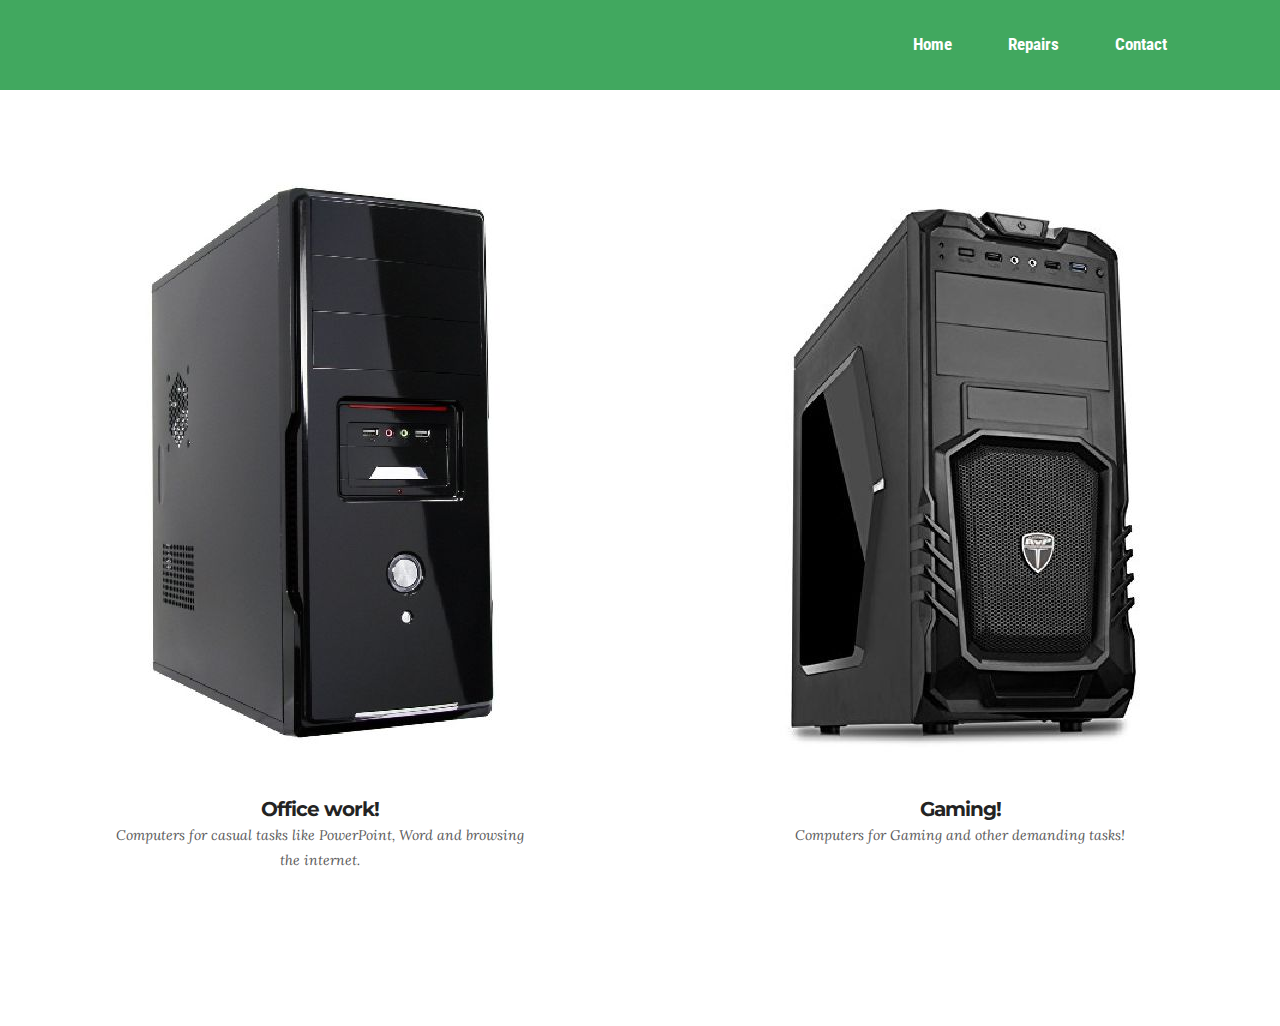
==== Builds.html @ 406e928c "Added things" ====
<!DOCTYPE html>
<html>
<head>
  <!-- Site made with Mobirise Website Builder v3.6.1, https://mobirise.com -->
  <meta charset="UTF-8">
  <meta http-equiv="X-UA-Compatible" content="IE=edge">
  <meta name="generator" content="Mobirise v3.6.1, mobirise.com">
  <meta name="viewport" content="width=device-width, initial-scale=1">
  <link rel="shortcut icon" href="assets/images/logo-128x96-28.png" type="image/x-icon">
  <meta name="description" content="">
  <title>Builds</title>
  <link rel="stylesheet" href="https://fonts.googleapis.com/css?family=Lora:400,700,400italic,700italic&amp;subset=latin">
  <link rel="stylesheet" href="https://fonts.googleapis.com/css?family=Montserrat:400,700">
  <link rel="stylesheet" href="https://fonts.googleapis.com/css?family=Raleway:400,100,200,300,500,600,700,800,900">
  <link rel="stylesheet" href="assets/et-line-font-plugin/style.css">
  <link rel="stylesheet" href="assets/bootstrap-material-design-font/css/material.css">
  <link rel="stylesheet" href="assets/tether/tether.min.css">
  <link rel="stylesheet" href="assets/bootstrap/css/bootstrap.min.css">
  <link rel="stylesheet" href="assets/socicon/css/socicon.min.css">
  <link rel="stylesheet" href="assets/animate.css/animate.min.css">
  <link rel="stylesheet" href="assets/dropdown/css/style.css">
  <link rel="stylesheet" href="assets/theme/css/style.css">
  <link rel="stylesheet" href="assets/mobirise/css/mbr-additional.css" type="text/css">
  
  
  
</head>
<body>
<section id="ext_menu-0">

    <nav class="navbar navbar-dropdown navbar-fixed-top">
        <div class="container">

            <div class="mbr-table">
                
                <div class="mbr-table-cell">

                    <button class="navbar-toggler pull-xs-right hidden-md-up" type="button" data-toggle="collapse" data-target="#exCollapsingNavbar">
                        <div class="hamburger-icon"></div>
                    </button>

                    <ul class="nav-dropdown collapse pull-xs-right nav navbar-nav navbar-toggleable-sm" id="exCollapsingNavbar"><li class="nav-item"><a class="nav-link link" href="index.html">Home</a></li><li class="nav-item"><a class="nav-link link" href="PC repairs.html">Repairs</a></li><li class="nav-item"><a class="nav-link link" href="Contact.html">Contact</a></li></ul>
                    <button hidden="" class="navbar-toggler navbar-close" type="button" data-toggle="collapse" data-target="#exCollapsingNavbar">
                        <div class="close-icon"></div>
                    </button>

                </div>
            </div>

        </div>
    </nav>

</section>

<section class="engine"><a rel="external" href="https://mobirise.com">best website maker software download</a></section><section class="mbr-cards mbr-section mbr-section-nopadding mbr-after-navbar" id="features3-0" style="background-color: rgb(255, 255, 255);">

    

    <div class="mbr-cards-row row">
        <div class="mbr-cards-col col-xs-12 col-lg-6" style="padding-top: 160px; padding-bottom: 80px;">
            <div class="container">
              <div class="card cart-block">
                  <div class="card-img"><img src="assets/images/61f2i3pdyil-600x600-42.jpg" class="card-img-top"></div>
                  <div class="card-block">
                    <h4 class="card-title">Office work!</h4>
                    <h5 class="card-subtitle">Computers for casual tasks like PowerPoint, Word and browsing<br>the internet.</h5>
                    
                    <div class="card-btn"><a href="https://mobirise.com" class="btn btn-primary">MORE</a></div>
                    </div>
                </div>
            </div>
        </div>
        <div class="mbr-cards-col col-xs-12 col-lg-6" style="padding-top: 160px; padding-bottom: 80px;">
            <div class="container">
                <div class="card cart-block">
                    <div class="card-img"><img src="assets/images/41tdr0efw3l-600x600-98.jpg" class="card-img-top"></div>
                    <div class="card-block">
                        <h4 class="card-title">Gaming!</h4>
                        <h5 class="card-subtitle">Computers for Gaming and other demanding tasks!</h5>
                        
                        <div class="card-btn"><a href="https://mobirise.com" class="btn btn-primary">MORE</a></div>
                    </div>
                </div>
            </div>
        </div>
        
        
        
        
    </div>
</section>


  <script src="assets/web/assets/jquery/jquery.min.js"></script>
  <script src="assets/tether/tether.min.js"></script>
  <script src="assets/bootstrap/js/bootstrap.min.js"></script>
  <script src="assets/smooth-scroll/SmoothScroll.js"></script>
  <script src="assets/viewportChecker/jquery.viewportchecker.js"></script>
  <script src="assets/dropdown/js/script.min.js"></script>
  <script src="assets/touchSwipe/jquery.touchSwipe.min.js"></script>
  <script src="assets/theme/js/script.js"></script>
  
  
  <input name="animation" type="hidden">
  </body>
</html>
---- assets/et-line-font-plugin/style.css ----
@font-face {
	font-family: 'et-line';
	src:url('fonts/et-line.eot');
	src:url('fonts/et-line.eot?#iefix') format('embedded-opentype'),
		url('fonts/et-line.woff') format('woff'),
		url('fonts/et-line.ttf') format('truetype'),
		url('fonts/et-line.svg#et-line') format('svg');
	font-weight: normal;
	font-style: normal;
}

/* Use the following CSS code if you want to use data attributes for inserting your icons */
.etl-icon, [data-icon]:before {
	font-family: 'et-line';
	content: attr(data-icon);
	speak: none;
	font-weight: normal;
	font-variant: normal;
	text-transform: none;
	line-height: 1;
	-webkit-font-smoothing: antialiased;
	-moz-osx-font-smoothing: grayscale;
	display:inline-block;
}

/* Use the following CSS code if you want to have a class per icon */
/*
Instead of a list of all class selectors,
you can use the generic selector below, but it's slower:
[class*="icon-"] {
*/
.icon-mobile, .icon-laptop, .icon-desktop, .icon-tablet, .icon-phone, .icon-document, .icon-documents, .icon-search, .icon-clipboard, .icon-newspaper, .icon-notebook, .icon-book-open, .icon-browser, .icon-calendar, .icon-presentation, .icon-picture, .icon-pictures, .icon-video, .icon-camera, .icon-printer, .icon-toolbox, .icon-briefcase, .icon-wallet, .icon-gift, .icon-bargraph, .icon-grid, .icon-expand, .icon-focus, .icon-edit, .icon-adjustments, .icon-ribbon, .icon-hourglass, .icon-lock, .icon-megaphone, .icon-shield, .icon-trophy, .icon-flag, .icon-map, .icon-puzzle, .icon-basket, .icon-envelope, .icon-streetsign, .icon-telescope, .icon-gears, .icon-key, .icon-paperclip, .icon-attachment, .icon-pricetags, .icon-lightbulb, .icon-layers, .icon-pencil, .icon-tools, .icon-tools-2, .icon-scissors, .icon-paintbrush, .icon-magnifying-glass, .icon-circle-compass, .icon-linegraph, .icon-mic, .icon-strategy, .icon-beaker, .icon-caution, .icon-recycle, .icon-anchor, .icon-profile-male, .icon-profile-female, .icon-bike, .icon-wine, .icon-hotairballoon, .icon-globe, .icon-genius, .icon-map-pin, .icon-dial, .icon-chat, .icon-heart, .icon-cloud, .icon-upload, .icon-download, .icon-target, .icon-hazardous, .icon-piechart, .icon-speedometer, .icon-global, .icon-compass, .icon-lifesaver, .icon-clock, .icon-aperture, .icon-quote, .icon-scope, .icon-alarmclock, .icon-refresh, .icon-happy, .icon-sad, .icon-facebook, .icon-twitter, .icon-googleplus, .icon-rss, .icon-tumblr, .icon-linkedin, .icon-dribbble {
	font-family: 'et-line';
	speak: none;
	font-style: normal;
	font-weight: normal;
	font-variant: normal;
	text-transform: none;
	line-height: 1;
	-webkit-font-smoothing: antialiased;
	-moz-osx-font-smoothing: grayscale;
	display:inline-block;
}
.icon-mobile:before {
	content: "\e000";
}
.icon-laptop:before {
	content: "\e001";
}
.icon-desktop:before {
	content: "\e002";
}
.icon-tablet:before {
	content: "\e003";
}
.icon-phone:before {
	content: "\e004";
}
.icon-document:before {
	content: "\e005";
}
.icon-documents:before {
	content: "\e006";
}
.icon-search:before {
	content: "\e007";
}
.icon-clipboard:before {
	content: "\e008";
}
.icon-newspaper:before {
	content: "\e009";
}
.icon-notebook:before {
	content: "\e00a";
}
.icon-book-open:before {
	content: "\e00b";
}
.icon-browser:before {
	content: "\e00c";
}
.icon-calendar:before {
	content: "\e00d";
}
.icon-presentation:before {
	content: "\e00e";
}
.icon-picture:before {
	content: "\e00f";
}
.icon-pictures:before {
	content: "\e010";
}
.icon-video:before {
	content: "\e011";
}
.icon-camera:before {
	content: "\e012";
}
.icon-printer:before {
	content: "\e013";
}
.icon-toolbox:before {
	content: "\e014";
}
.icon-briefcase:before {
	content: "\e015";
}
.icon-wallet:before {
	content: "\e016";
}
.icon-gift:before {
	content: "\e017";
}
.icon-bargraph:before {
	content: "\e018";
}
.icon-grid:before {
	content: "\e019";
}
.icon-expand:before {
	content: "\e01a";
}
.icon-focus:before {
	content: "\e01b";
}
.icon-edit:before {
	content: "\e01c";
}
.icon-adjustments:before {
	content: "\e01d";
}
.icon-ribbon:before {
	content: "\e01e";
}
.icon-hourglass:before {
	content: "\e01f";
}
.icon-lock:before {
	content: "\e020";
}
.icon-megaphone:before {
	content: "\e021";
}
.icon-shield:before {
	content: "\e022";
}
.icon-trophy:before {
	content: "\e023";
}
.icon-flag:before {
	content: "\e024";
}
.icon-map:before {
	content: "\e025";
}
.icon-puzzle:before {
	content: "\e026";
}
.icon-basket:before {
	content: "\e027";
}
.icon-envelope:before {
	content: "\e028";
}
.icon-streetsign:before {
	content: "\e029";
}
.icon-telescope:before {
	content: "\e02a";
}
.icon-gears:before {
	content: "\e02b";
}
.icon-key:before {
	content: "\e02c";
}
.icon-paperclip:before {
	content: "\e02d";
}
.icon-attachment:before {
	content: "\e02e";
}
.icon-pricetags:before {
	content: "\e02f";
}
.icon-lightbulb:before {
	content: "\e030";
}
.icon-layers:before {
	content: "\e031";
}
.icon-pencil:before {
	content: "\e032";
}
.icon-tools:before {
	content: "\e033";
}
.icon-tools-2:before {
	content: "\e034";
}
.icon-scissors:before {
	content: "\e035";
}
.icon-paintbrush:before {
	content: "\e036";
}
.icon-magnifying-glass:before {
	content: "\e037";
}
.icon-circle-compass:before {
	content: "\e038";
}
.icon-linegraph:before {
	content: "\e039";
}
.icon-mic:before {
	content: "\e03a";
}
.icon-strategy:before {
	content: "\e03b";
}
.icon-beaker:before {
	content: "\e03c";
}
.icon-caution:before {
	content: "\e03d";
}
.icon-recycle:before {
	content: "\e03e";
}
.icon-anchor:before {
	content: "\e03f";
}
.icon-profile-male:before {
	content: "\e040";
}
.icon-profile-female:before {
	content: "\e041";
}
.icon-bike:before {
	content: "\e042";
}
.icon-wine:before {
	content: "\e043";
}
.icon-hotairballoon:before {
	content: "\e044";
}
.icon-globe:before {
	content: "\e045";
}
.icon-genius:before {
	content: "\e046";
}
.icon-map-pin:before {
	content: "\e047";
}
.icon-dial:before {
	content: "\e048";
}
.icon-chat:before {
	content: "\e049";
}
.icon-heart:before {
	content: "\e04a";
}
.icon-cloud:before {
	content: "\e04b";
}
.icon-upload:before {
	content: "\e04c";
}
.icon-download:before {
	content: "\e04d";
}
.icon-target:before {
	content: "\e04e";
}
.icon-hazardous:before {
	content: "\e04f";
}
.icon-piechart:before {
	content: "\e050";
}
.icon-speedometer:before {
	content: "\e051";
}
.icon-global:before {
	content: "\e052";
}
.icon-compass:before {
	content: "\e053";
}
.icon-lifesaver:before {
	content: "\e054";
}
.icon-clock:before {
	content: "\e055";
}
.icon-aperture:before {
	content: "\e056";
}
.icon-quote:before {
	content: "\e057";
}
.icon-scope:before {
	content: "\e058";
}
.icon-alarmclock:before {
	content: "\e059";
}
.icon-refresh:before {
	content: "\e05a";
}
.icon-happy:before {
	content: "\e05b";
}
.icon-sad:before {
	content: "\e05c";
}
.icon-facebook:before {
	content: "\e05d";
}
.icon-twitter:before {
	content: "\e05e";
}
.icon-googleplus:before {
	content: "\e05f";
}
.icon-rss:before {
	content: "\e060";
}
.icon-tumblr:before {
	content: "\e061";
}
.icon-linkedin:before {
	content: "\e062";
}
.icon-dribbble:before {
	content: "\e063";
}
---- assets/bootstrap-material-design-font/css/material.css ----
@font-face {
  font-family: 'Material-Design-Icons';
  src: url('../fonts/Material-Design-Icons.eot?3ocs8m');
  src: url('../fonts/Material-Design-Icons.eot?#iefix3ocs8m') format('embedded-opentype'), url('../fonts/Material-Design-Icons.woff?3ocs8m') format('woff'), url('../fonts/Material-Design-Icons.ttf?3ocs8m') format('truetype'), url('../fonts/Material-Design-Icons.svg?3ocs8m#Material-Design-Icons') format('svg');
  font-weight: normal;
  font-style: normal;
}
[class^="mdi-"],
[class*="mdi-"] {
  speak: none;
  display: inline-block;
  font-style: normal;
  font-variant:normal;
  font-weight:normal;
  /*font-size:24px;*/
  line-height:1;
  font-family:'Material-Design-Icons' !important;
  text-rendering: auto;
  
  -webkit-font-smoothing: antialiased;
  -moz-osx-font-smoothing: grayscale;
  -webkit-transform: translate(0, 0);
      -ms-transform: translate(0, 0);
          transform: translate(0, 0);
}
[class^="mdi-"]:before,
[class*="mdi-"]:before {
  display: inline-block;
  speak: none;
  text-decoration: inherit;
}
[class^="mdi-"].pull-left,
[class*="mdi-"].pull-left {
  margin-right: .3em;
}
[class^="mdi-"].pull-right,
[class*="mdi-"].pull-right {
  margin-left: .3em;
}
[class^="mdi-"].mdi-lg:before,
[class*="mdi-"].mdi-lg:before,
[class^="mdi-"].mdi-lg:after,
[class*="mdi-"].mdi-lg:after {
  font-size: 1.33333333em;
  line-height: 0.75em;
  vertical-align: -15%;
}
[class^="mdi-"].mdi-2x:before,
[class*="mdi-"].mdi-2x:before,
[class^="mdi-"].mdi-2x:after,
[class*="mdi-"].mdi-2x:after {
  font-size: 2em;
}
[class^="mdi-"].mdi-3x:before,
[class*="mdi-"].mdi-3x:before,
[class^="mdi-"].mdi-3x:after,
[class*="mdi-"].mdi-3x:after {
  font-size: 3em;
}
[class^="mdi-"].mdi-4x:before,
[class*="mdi-"].mdi-4x:before,
[class^="mdi-"].mdi-4x:after,
[class*="mdi-"].mdi-4x:after {
  font-size: 4em;
}
[class^="mdi-"].mdi-5x:before,
[class*="mdi-"].mdi-5x:before,
[class^="mdi-"].mdi-5x:after,
[class*="mdi-"].mdi-5x:after {
  font-size: 5em;
}
[class^="mdi-device-signal-cellular-"]:after,
[class^="mdi-device-battery-"]:after,
[class^="mdi-device-battery-charging-"]:after,
[class^="mdi-device-signal-cellular-connected-no-internet-"]:after,
[class^="mdi-device-signal-wifi-"]:after,
[class^="mdi-device-signal-wifi-statusbar-not-connected"]:after,
.mdi-device-network-wifi:after {
  opacity: .3;
  position: absolute;
  left: 0;
  top: 0;
  z-index: 1;
  display: inline-block;
  speak: none;
  text-decoration: inherit;
}
[class^="mdi-device-signal-cellular-"]:after {
  content: "\e758";
}
[class^="mdi-device-battery-"]:after {
  content: "\e735";
}
[class^="mdi-device-battery-charging-"]:after {
  content: "\e733";
}
[class^="mdi-device-signal-cellular-connected-no-internet-"]:after {
  content: "\e75d";
}
[class^="mdi-device-signal-wifi-"]:after,
.mdi-device-network-wifi:after {
  content: "\e765";
}
[class^="mdi-device-signal-wifi-statusbasr-not-connected"]:after {
  content: "\e8f7";
}
.mdi-device-signal-cellular-off:after,
.mdi-device-signal-cellular-null:after,
.mdi-device-signal-cellular-no-sim:after,
.mdi-device-signal-wifi-off:after,
.mdi-device-signal-wifi-4-bar:after,
.mdi-device-signal-cellular-4-bar:after,
.mdi-device-battery-alert:after,
.mdi-device-signal-cellular-connected-no-internet-4-bar:after,
.mdi-device-battery-std:after,
.mdi-device-battery-full .mdi-device-battery-unknown:after {
  content: "";
}
.mdi-fw {
  width: 1.28571429em;
  text-align: center;
}
.mdi-ul {
  padding-left: 0;
  margin-left: 2.14285714em;
  list-style-type: none;
}
.mdi-ul > li {
  position: relative;
}
.mdi-li {
  position: absolute;
  left: -2.14285714em;
  width: 2.14285714em;
  top: 0.14285714em;
  text-align: center;
}
.mdi-li.mdi-lg {
  left: -1.85714286em;
}
.mdi-border {
  padding: .2em .25em .15em;
  border: solid 0.08em #eeeeee;
  border-radius: .1em;
}
.mdi-spin {
  -webkit-animation: mdi-spin 2s infinite linear;
  animation: mdi-spin 2s infinite linear;
  -webkit-transform-origin: 50% 50%;
  -ms-transform-origin: 50% 50%;
      transform-origin: 50% 50%;
}
.mdi-pulse {
  -webkit-animation: mdi-spin 1s steps(8) infinite;
  animation: mdi-spin 1s steps(8) infinite;
  -webkit-transform-origin: 50% 50%;
  -ms-transform-origin: 50% 50%;
      transform-origin: 50% 50%;
}
@-webkit-keyframes mdi-spin {
  0% {
    -webkit-transform: rotate(0deg);
    transform: rotate(0deg);
  }
  100% {
    -webkit-transform: rotate(359deg);
    transform: rotate(359deg);
  }
}
@keyframes mdi-spin {
  0% {
    -webkit-transform: rotate(0deg);
    transform: rotate(0deg);
  }
  100% {
    -webkit-transform: rotate(359deg);
    transform: rotate(359deg);
  }
}
.mdi-rotate-90 {
  filter: progid:DXImageTransform.Microsoft.BasicImage(rotation=1);
  -webkit-transform: rotate(90deg);
  -ms-transform: rotate(90deg);
  transform: rotate(90deg);
}
.mdi-rotate-180 {
  filter: progid:DXImageTransform.Microsoft.BasicImage(rotation=2);
  -webkit-transform: rotate(180deg);
  -ms-transform: rotate(180deg);
  transform: rotate(180deg);
}
.mdi-rotate-270 {
  filter: progid:DXImageTransform.Microsoft.BasicImage(rotation=3);
  -webkit-transform: rotate(270deg);
  -ms-transform: rotate(270deg);
  transform: rotate(270deg);
}
.mdi-flip-horizontal {
  filter: progid:DXImageTransform.Microsoft.BasicImage(rotation=0, mirror=1);
  -webkit-transform: scale(-1, 1);
  -ms-transform: scale(-1, 1);
  transform: scale(-1, 1);
}
.mdi-flip-vertical {
  filter: progid:DXImageTransform.Microsoft.BasicImage(rotation=2, mirror=1);
  -webkit-transform: scale(1, -1);
  -ms-transform: scale(1, -1);
  transform: scale(1, -1);
}
:root .mdi-rotate-90,
:root .mdi-rotate-180,
:root .mdi-rotate-270,
:root .mdi-flip-horizontal,
:root .mdi-flip-vertical {
  -webkit-filter: none;
          filter: none;
}
.mdi-stack {
  position: relative;
  display: inline-block;
  width: 2em;
  height: 2em;
  line-height: 2em;
  vertical-align: middle;
}
.mdi-stack-1x,
.mdi-stack-2x {
  position: absolute;
  left: 0;
  width: 100%;
  text-align: center;
}
.mdi-stack-1x {
  line-height: inherit;
}
.mdi-stack-2x {
  font-size: 2em;
}
.mdi-inverse {
  color: #ffffff;
}
/* Start Icons */
.mdi-action-3d-rotation:before {
  content: "\e600";
}
.mdi-action-accessibility:before {
  content: "\e601";
}
.mdi-action-account-balance-wallet:before {
  content: "\e602";
}
.mdi-action-account-balance:before {
  content: "\e603";
}
.mdi-action-account-box:before {
  content: "\e604";
}
.mdi-action-account-child:before {
  content: "\e605";
}
.mdi-action-account-circle:before {
  content: "\e606";
}
.mdi-action-add-shopping-cart:before {
  content: "\e607";
}
.mdi-action-alarm-add:before {
  content: "\e608";
}
.mdi-action-alarm-off:before {
  content: "\e609";
}
.mdi-action-alarm-on:before {
  content: "\e60a";
}
.mdi-action-alarm:before {
  content: "\e60b";
}
.mdi-action-android:before {
  content: "\e60c";
}
.mdi-action-announcement:before {
  content: "\e60d";
}
.mdi-action-aspect-ratio:before {
  content: "\e60e";
}
.mdi-action-assessment:before {
  content: "\e60f";
}
.mdi-action-assignment-ind:before {
  content: "\e610";
}
.mdi-action-assignment-late:before {
  content: "\e611";
}
.mdi-action-assignment-return:before {
  content: "\e612";
}
.mdi-action-assignment-returned:before {
  content: "\e613";
}
.mdi-action-assignment-turned-in:before {
  content: "\e614";
}
.mdi-action-assignment:before {
  content: "\e615";
}
.mdi-action-autorenew:before {
  content: "\e616";
}
.mdi-action-backup:before {
  content: "\e617";
}
.mdi-action-book:before {
  content: "\e618";
}
.mdi-action-bookmark-outline:before {
  content: "\e619";
}
.mdi-action-bookmark:before {
  content: "\e61a";
}
.mdi-action-bug-report:before {
  content: "\e61b";
}
.mdi-action-cached:before {
  content: "\e61c";
}
.mdi-action-check-circle:before {
  content: "\e61d";
}
.mdi-action-class:before {
  content: "\e61e";
}
.mdi-action-credit-card:before {
  content: "\e61f";
}
.mdi-action-dashboard:before {
  content: "\e620";
}
.mdi-action-delete:before {
  content: "\e621";
}
.mdi-action-description:before {
  content: "\e622";
}
.mdi-action-dns:before {
  content: "\e623";
}
.mdi-action-done-all:before {
  content: "\e624";
}
.mdi-action-done:before {
  content: "\e625";
}
.mdi-action-event:before {
  content: "\e626";
}
.mdi-action-exit-to-app:before {
  content: "\e627";
}
.mdi-action-explore:before {
  content: "\e628";
}
.mdi-action-extension:before {
  content: "\e629";
}
.mdi-action-face-unlock:before {
  content: "\e62a";
}
.mdi-action-favorite-outline:before {
  content: "\e62b";
}
.mdi-action-favorite:before {
  content: "\e62c";
}
.mdi-action-find-in-page:before {
  content: "\e62d";
}
.mdi-action-find-replace:before {
  content: "\e62e";
}
.mdi-action-flip-to-back:before {
  content: "\e62f";
}
.mdi-action-flip-to-front:before {
  content: "\e630";
}
.mdi-action-get-app:before {
  content: "\e631";
}
.mdi-action-grade:before {
  content: "\e632";
}
.mdi-action-group-work:before {
  content: "\e633";
}
.mdi-action-help:before {
  content: "\e634";
}
.mdi-action-highlight-remove:before {
  content: "\e635";
}
.mdi-action-history:before {
  content: "\e636";
}
.mdi-action-home:before {
  content: "\e637";
}
.mdi-action-https:before {
  content: "\e638";
}
.mdi-action-info-outline:before {
  content: "\e639";
}
.mdi-action-info:before {
  content: "\e63a";
}
.mdi-action-input:before {
  content: "\e63b";
}
.mdi-action-invert-colors:before {
  content: "\e63c";
}
.mdi-action-label-outline:before {
  content: "\e63d";
}
.mdi-action-label:before {
  content: "\e63e";
}
.mdi-action-language:before {
  content: "\e63f";
}
.mdi-action-launch:before {
  content: "\e640";
}
.mdi-action-list:before {
  content: "\e641";
}
.mdi-action-lock-open:before {
  content: "\e642";
}
.mdi-action-lock-outline:before {
  content: "\e643";
}
.mdi-action-lock:before {
  content: "\e644";
}
.mdi-action-loyalty:before {
  content: "\e645";
}
.mdi-action-markunread-mailbox:before {
  content: "\e646";
}
.mdi-action-note-add:before {
  content: "\e647";
}
.mdi-action-open-in-browser:before {
  content: "\e648";
}
.mdi-action-open-in-new:before {
  content: "\e649";
}
.mdi-action-open-with:before {
  content: "\e64a";
}
.mdi-action-pageview:before {
  content: "\e64b";
}
.mdi-action-payment:before {
  content: "\e64c";
}
.mdi-action-perm-camera-mic:before {
  content: "\e64d";
}
.mdi-action-perm-contact-cal:before {
  content: "\e64e";
}
.mdi-action-perm-data-setting:before {
  content: "\e64f";
}
.mdi-action-perm-device-info:before {
  content: "\e650";
}
.mdi-action-perm-identity:before {
  content: "\e651";
}
.mdi-action-perm-media:before {
  content: "\e652";
}
.mdi-action-perm-phone-msg:before {
  content: "\e653";
}
.mdi-action-perm-scan-wifi:before {
  content: "\e654";
}
.mdi-action-picture-in-picture:before {
  content: "\e655";
}
.mdi-action-polymer:before {
  content: "\e656";
}
.mdi-action-print:before {
  content: "\e657";
}
.mdi-action-query-builder:before {
  content: "\e658";
}
.mdi-action-question-answer:before {
  content: "\e659";
}
.mdi-action-receipt:before {
  content: "\e65a";
}
.mdi-action-redeem:before {
  content: "\e65b";
}
.mdi-action-reorder:before {
  content: "\e65c";
}
.mdi-action-report-problem:before {
  content: "\e65d";
}
.mdi-action-restore:before {
  content: "\e65e";
}
.mdi-action-room:before {
  content: "\e65f";
}
.mdi-action-schedule:before {
  content: "\e660";
}
.mdi-action-search:before {
  content: "\e661";
}
.mdi-action-settings-applications:before {
  content: "\e662";
}
.mdi-action-settings-backup-restore:before {
  content: "\e663";
}
.mdi-action-settings-bluetooth:before {
  content: "\e664";
}
.mdi-action-settings-cell:before {
  content: "\e665";
}
.mdi-action-settings-display:before {
  content: "\e666";
}
.mdi-action-settings-ethernet:before {
  content: "\e667";
}
.mdi-action-settings-input-antenna:before {
  content: "\e668";
}
.mdi-action-settings-input-component:before {
  content: "\e669";
}
.mdi-action-settings-input-composite:before {
  content: "\e66a";
}
.mdi-action-settings-input-hdmi:before {
  content: "\e66b";
}
.mdi-action-settings-input-svideo:before {
  content: "\e66c";
}
.mdi-action-settings-overscan:before {
  content: "\e66d";
}
.mdi-action-settings-phone:before {
  content: "\e66e";
}
.mdi-action-settings-power:before {
  content: "\e66f";
}
.mdi-action-settings-remote:before {
  content: "\e670";
}
.mdi-action-settings-voice:before {
  content: "\e671";
}
.mdi-action-settings:before {
  content: "\e672";
}
.mdi-action-shop-two:before {
  content: "\e673";
}
.mdi-action-shop:before {
  content: "\e674";
}
.mdi-action-shopping-basket:before {
  content: "\e675";
}
.mdi-action-shopping-cart:before {
  content: "\e676";
}
.mdi-action-speaker-notes:before {
  content: "\e677";
}
.mdi-action-spellcheck:before {
  content: "\e678";
}
.mdi-action-star-rate:before {
  content: "\e679";
}
.mdi-action-stars:before {
  content: "\e67a";
}
.mdi-action-store:before {
  content: "\e67b";
}
.mdi-action-subject:before {
  content: "\e67c";
}
.mdi-action-supervisor-account:before {
  content: "\e67d";
}
.mdi-action-swap-horiz:before {
  content: "\e67e";
}
.mdi-action-swap-vert-circle:before {
  content: "\e67f";
}
.mdi-action-swap-vert:before {
  content: "\e680";
}
.mdi-action-system-update-tv:before {
  content: "\e681";
}
.mdi-action-tab-unselected:before {
  content: "\e682";
}
.mdi-action-tab:before {
  content: "\e683";
}
.mdi-action-theaters:before {
  content: "\e684";
}
.mdi-action-thumb-down:before {
  content: "\e685";
}
.mdi-action-thumb-up:before {
  content: "\e686";
}
.mdi-action-thumbs-up-down:before {
  content: "\e687";
}
.mdi-action-toc:before {
  content: "\e688";
}
.mdi-action-today:before {
  content: "\e689";
}
.mdi-action-track-changes:before {
  content: "\e68a";
}
.mdi-action-translate:before {
  content: "\e68b";
}
.mdi-action-trending-down:before {
  content: "\e68c";
}
.mdi-action-trending-neutral:before {
  content: "\e68d";
}
.mdi-action-trending-up:before {
  content: "\e68e";
}
.mdi-action-turned-in-not:before {
  content: "\e68f";
}
.mdi-action-turned-in:before {
  content: "\e690";
}
.mdi-action-verified-user:before {
  content: "\e691";
}
.mdi-action-view-agenda:before {
  content: "\e692";
}
.mdi-action-view-array:before {
  content: "\e693";
}
.mdi-action-view-carousel:before {
  content: "\e694";
}
.mdi-action-view-column:before {
  content: "\e695";
}
.mdi-action-view-day:before {
  content: "\e696";
}
.mdi-action-view-headline:before {
  content: "\e697";
}
.mdi-action-view-list:before {
  content: "\e698";
}
.mdi-action-view-module:before {
  content: "\e699";
}
.mdi-action-view-quilt:before {
  content: "\e69a";
}
.mdi-action-view-stream:before {
  content: "\e69b";
}
.mdi-action-view-week:before {
  content: "\e69c";
}
.mdi-action-visibility-off:before {
  content: "\e69d";
}
.mdi-action-visibility:before {
  content: "\e69e";
}
.mdi-action-wallet-giftcard:before {
  content: "\e69f";
}
.mdi-action-wallet-membership:before {
  content: "\e6a0";
}
.mdi-action-wallet-travel:before {
  content: "\e6a1";
}
.mdi-action-work:before {
  content: "\e6a2";
}
.mdi-alert-error:before {
  content: "\e6a3";
}
.mdi-alert-warning:before {
  content: "\e6a4";
}
.mdi-av-album:before {
  content: "\e6a5";
}
.mdi-av-closed-caption:before {
  content: "\e6a6";
}
.mdi-av-equalizer:before {
  content: "\e6a7";
}
.mdi-av-explicit:before {
  content: "\e6a8";
}
.mdi-av-fast-forward:before {
  content: "\e6a9";
}
.mdi-av-fast-rewind:before {
  content: "\e6aa";
}
.mdi-av-games:before {
  content: "\e6ab";
}
.mdi-av-hearing:before {
  content: "\e6ac";
}
.mdi-av-high-quality:before {
  content: "\e6ad";
}
.mdi-av-loop:before {
  content: "\e6ae";
}
.mdi-av-mic-none:before {
  content: "\e6af";
}
.mdi-av-mic-off:before {
  content: "\e6b0";
}
.mdi-av-mic:before {
  content: "\e6b1";
}
.mdi-av-movie:before {
  content: "\e6b2";
}
.mdi-av-my-library-add:before {
  content: "\e6b3";
}
.mdi-av-my-library-books:before {
  content: "\e6b4";
}
.mdi-av-my-library-music:before {
  content: "\e6b5";
}
.mdi-av-new-releases:before {
  content: "\e6b6";
}
.mdi-av-not-interested:before {
  content: "\e6b7";
}
.mdi-av-pause-circle-fill:before {
  content: "\e6b8";
}
.mdi-av-pause-circle-outline:before {
  content: "\e6b9";
}
.mdi-av-pause:before {
  content: "\e6ba";
}
.mdi-av-play-arrow:before {
  content: "\e6bb";
}
.mdi-av-play-circle-fill:before {
  content: "\e6bc";
}
.mdi-av-play-circle-outline:before {
  content: "\e6bd";
}
.mdi-av-play-shopping-bag:before {
  content: "\e6be";
}
.mdi-av-playlist-add:before {
  content: "\e6bf";
}
.mdi-av-queue-music:before {
  content: "\e6c0";
}
.mdi-av-queue:before {
  content: "\e6c1";
}
.mdi-av-radio:before {
  content: "\e6c2";
}
.mdi-av-recent-actors:before {
  content: "\e6c3";
}
.mdi-av-repeat-one:before {
  content: "\e6c4";
}
.mdi-av-repeat:before {
  content: "\e6c5";
}
.mdi-av-replay:before {
  content: "\e6c6";
}
.mdi-av-shuffle:before {
  content: "\e6c7";
}
.mdi-av-skip-next:before {
  content: "\e6c8";
}
.mdi-av-skip-previous:before {
  content: "\e6c9";
}
.mdi-av-snooze:before {
  content: "\e6ca";
}
.mdi-av-stop:before {
  content: "\e6cb";
}
.mdi-av-subtitles:before {
  content: "\e6cc";
}
.mdi-av-surround-sound:before {
  content: "\e6cd";
}
.mdi-av-timer:before {
  content: "\e6ce";
}
.mdi-av-video-collection:before {
  content: "\e6cf";
}
.mdi-av-videocam-off:before {
  content: "\e6d0";
}
.mdi-av-videocam:before {
  content: "\e6d1";
}
.mdi-av-volume-down:before {
  content: "\e6d2";
}
.mdi-av-volume-mute:before {
  content: "\e6d3";
}
.mdi-av-volume-off:before {
  content: "\e6d4";
}
.mdi-av-volume-up:before {
  content: "\e6d5";
}
.mdi-av-web:before {
  content: "\e6d6";
}
.mdi-communication-business:before {
  content: "\e6d7";
}
.mdi-communication-call-end:before {
  content: "\e6d8";
}
.mdi-communication-call-made:before {
  content: "\e6d9";
}
.mdi-communication-call-merge:before {
  content: "\e6da";
}
.mdi-communication-call-missed:before {
  content: "\e6db";
}
.mdi-communication-call-received:before {
  content: "\e6dc";
}
.mdi-communication-call-split:before {
  content: "\e6dd";
}
.mdi-communication-call:before {
  content: "\e6de";
}
.mdi-communication-chat:before {
  content: "\e6df";
}
.mdi-communication-clear-all:before {
  content: "\e6e0";
}
.mdi-communication-comment:before {
  content: "\e6e1";
}
.mdi-communication-contacts:before {
  content: "\e6e2";
}
.mdi-communication-dialer-sip:before {
  content: "\e6e3";
}
.mdi-communication-dialpad:before {
  content: "\e6e4";
}
.mdi-communication-dnd-on:before {
  content: "\e6e5";
}
.mdi-communication-email:before {
  content: "\e6e6";
}
.mdi-communication-forum:before {
  content: "\e6e7";
}
.mdi-communication-import-export:before {
  content: "\e6e8";
}
.mdi-communication-invert-colors-off:before {
  content: "\e6e9";
}
.mdi-communication-invert-colors-on:before {
  content: "\e6ea";
}
.mdi-communication-live-help:before {
  content: "\e6eb";
}
.mdi-communication-location-off:before {
  content: "\e6ec";
}
.mdi-communication-location-on:before {
  content: "\e6ed";
}
.mdi-communication-message:before {
  content: "\e6ee";
}
.mdi-communication-messenger:before {
  content: "\e6ef";
}
.mdi-communication-no-sim:before {
  content: "\e6f0";
}
.mdi-communication-phone:before {
  content: "\e6f1";
}
.mdi-communication-portable-wifi-off:before {
  content: "\e6f2";
}
.mdi-communication-quick-contacts-dialer:before {
  content: "\e6f3";
}
.mdi-communication-quick-contacts-mail:before {
  content: "\e6f4";
}
.mdi-communication-ring-volume:before {
  content: "\e6f5";
}
.mdi-communication-stay-current-landscape:before {
  content: "\e6f6";
}
.mdi-communication-stay-current-portrait:before {
  content: "\e6f7";
}
.mdi-communication-stay-primary-landscape:before {
  content: "\e6f8";
}
.mdi-communication-stay-primary-portrait:before {
  content: "\e6f9";
}
.mdi-communication-swap-calls:before {
  content: "\e6fa";
}
.mdi-communication-textsms:before {
  content: "\e6fb";
}
.mdi-communication-voicemail:before {
  content: "\e6fc";
}
.mdi-communication-vpn-key:before {
  content: "\e6fd";
}
.mdi-content-add-box:before {
  content: "\e6fe";
}
.mdi-content-add-circle-outline:before {
  content: "\e6ff";
}
.mdi-content-add-circle:before {
  content: "\e700";
}
.mdi-content-add:before {
  content: "\e701";
}
.mdi-content-archive:before {
  content: "\e702";
}
.mdi-content-backspace:before {
  content: "\e703";
}
.mdi-content-block:before {
  content: "\e704";
}
.mdi-content-clear:before {
  content: "\e705";
}
.mdi-content-content-copy:before {
  content: "\e706";
}
.mdi-content-content-cut:before {
  content: "\e707";
}
.mdi-content-content-paste:before {
  content: "\e708";
}
.mdi-content-create:before {
  content: "\e709";
}
.mdi-content-drafts:before {
  content: "\e70a";
}
.mdi-content-filter-list:before {
  content: "\e70b";
}
.mdi-content-flag:before {
  content: "\e70c";
}
.mdi-content-forward:before {
  content: "\e70d";
}
.mdi-content-gesture:before {
  content: "\e70e";
}
.mdi-content-inbox:before {
  content: "\e70f";
}
.mdi-content-link:before {
  content: "\e710";
}
.mdi-content-mail:before {
  content: "\e711";
}
.mdi-content-markunread:before {
  content: "\e712";
}
.mdi-content-redo:before {
  content: "\e713";
}
.mdi-content-remove-circle-outline:before {
  content: "\e714";
}
.mdi-content-remove-circle:before {
  content: "\e715";
}
.mdi-content-remove:before {
  content: "\e716";
}
.mdi-content-reply-all:before {
  content: "\e717";
}
.mdi-content-reply:before {
  content: "\e718";
}
.mdi-content-report:before {
  content: "\e719";
}
.mdi-content-save:before {
  content: "\e71a";
}
.mdi-content-select-all:before {
  content: "\e71b";
}
.mdi-content-send:before {
  content: "\e71c";
}
.mdi-content-sort:before {
  content: "\e71d";
}
.mdi-content-text-format:before {
  content: "\e71e";
}
.mdi-content-undo:before {
  content: "\e71f";
}
.mdi-editor-attach-file:before {
  content: "\e776";
}
.mdi-editor-attach-money:before {
  content: "\e777";
}
.mdi-editor-border-all:before {
  content: "\e778";
}
.mdi-editor-border-bottom:before {
  content: "\e779";
}
.mdi-editor-border-clear:before {
  content: "\e77a";
}
.mdi-editor-border-color:before {
  content: "\e77b";
}
.mdi-editor-border-horizontal:before {
  content: "\e77c";
}
.mdi-editor-border-inner:before {
  content: "\e77d";
}
.mdi-editor-border-left:before {
  content: "\e77e";
}
.mdi-editor-border-outer:before {
  content: "\e77f";
}
.mdi-editor-border-right:before {
  content: "\e780";
}
.mdi-editor-border-style:before {
  content: "\e781";
}
.mdi-editor-border-top:before {
  content: "\e782";
}
.mdi-editor-border-vertical:before {
  content: "\e783";
}
.mdi-editor-format-align-center:before {
  content: "\e784";
}
.mdi-editor-format-align-justify:before {
  content: "\e785";
}
.mdi-editor-format-align-left:before {
  content: "\e786";
}
.mdi-editor-format-align-right:before {
  content: "\e787";
}
.mdi-editor-format-bold:before {
  content: "\e788";
}
.mdi-editor-format-clear:before {
  content: "\e789";
}
.mdi-editor-format-color-fill:before {
  content: "\e78a";
}
.mdi-editor-format-color-reset:before {
  content: "\e78b";
}
.mdi-editor-format-color-text:before {
  content: "\e78c";
}
.mdi-editor-format-indent-decrease:before {
  content: "\e78d";
}
.mdi-editor-format-indent-increase:before {
  content: "\e78e";
}
.mdi-editor-format-italic:before {
  content: "\e78f";
}
.mdi-editor-format-line-spacing:before {
  content: "\e790";
}
.mdi-editor-format-list-bulleted:before {
  content: "\e791";
}
.mdi-editor-format-list-numbered:before {
  content: "\e792";
}
.mdi-editor-format-paint:before {
  content: "\e793";
}
.mdi-editor-format-quote:before {
  content: "\e794";
}
.mdi-editor-format-size:before {
  content: "\e795";
}
.mdi-editor-format-strikethrough:before {
  content: "\e796";
}
.mdi-editor-format-textdirection-l-to-r:before {
  content: "\e797";
}
.mdi-editor-format-textdirection-r-to-l:before {
  content: "\e798";
}
.mdi-editor-format-underline:before {
  content: "\e799";
}
.mdi-editor-functions:before {
  content: "\e79a";
}
.mdi-editor-insert-chart:before {
  content: "\e79b";
}
.mdi-editor-insert-comment:before {
  content: "\e79c";
}
.mdi-editor-insert-drive-file:before {
  content: "\e79d";
}
.mdi-editor-insert-emoticon:before {
  content: "\e79e";
}
.mdi-editor-insert-invitation:before {
  content: "\e79f";
}
.mdi-editor-insert-link:before {
  content: "\e7a0";
}
.mdi-editor-insert-photo:before {
  content: "\e7a1";
}
.mdi-editor-merge-type:before {
  content: "\e7a2";
}
.mdi-editor-mode-comment:before {
  content: "\e7a3";
}
.mdi-editor-mode-edit:before {
  content: "\e7a4";
}
.mdi-editor-publish:before {
  content: "\e7a5";
}
.mdi-editor-vertical-align-bottom:before {
  content: "\e7a6";
}
.mdi-editor-vertical-align-center:before {
  content: "\e7a7";
}
.mdi-editor-vertical-align-top:before {
  content: "\e7a8";
}
.mdi-editor-wrap-text:before {
  content: "\e7a9";
}
.mdi-file-attachment:before {
  content: "\e7aa";
}
.mdi-file-cloud-circle:before {
  content: "\e7ab";
}
.mdi-file-cloud-done:before {
  content: "\e7ac";
}
.mdi-file-cloud-download:before {
  content: "\e7ad";
}
.mdi-file-cloud-off:before {
  content: "\e7ae";
}
.mdi-file-cloud-queue:before {
  content: "\e7af";
}
.mdi-file-cloud-upload:before {
  content: "\e7b0";
}
.mdi-file-cloud:before {
  content: "\e7b1";
}
.mdi-file-file-download:before {
  content: "\e7b2";
}
.mdi-file-file-upload:before {
  content: "\e7b3";
}
.mdi-file-folder-open:before {
  content: "\e7b4";
}
.mdi-file-folder-shared:before {
  content: "\e7b5";
}
.mdi-file-folder:before {
  content: "\e7b6";
}
.mdi-device-access-alarm:before {
  content: "\e720";
}
.mdi-device-access-alarms:before {
  content: "\e721";
}
.mdi-device-access-time:before {
  content: "\e722";
}
.mdi-device-add-alarm:before {
  content: "\e723";
}
.mdi-device-airplanemode-off:before {
  content: "\e724";
}
.mdi-device-airplanemode-on:before {
  content: "\e725";
}
.mdi-device-battery-20:before {
  content: "\e726";
}
.mdi-device-battery-30:before {
  content: "\e727";
}
.mdi-device-battery-50:before {
  content: "\e728";
}
.mdi-device-battery-60:before {
  content: "\e729";
}
.mdi-device-battery-80:before {
  content: "\e72a";
}
.mdi-device-battery-90:before {
  content: "\e72b";
}
.mdi-device-battery-alert:before {
  content: "\e72c";
}
.mdi-device-battery-charging-20:before {
  content: "\e72d";
}
.mdi-device-battery-charging-30:before {
  content: "\e72e";
}
.mdi-device-battery-charging-50:before {
  content: "\e72f";
}
.mdi-device-battery-charging-60:before {
  content: "\e730";
}
.mdi-device-battery-charging-80:before {
  content: "\e731";
}
.mdi-device-battery-charging-90:before {
  content: "\e732";
}
.mdi-device-battery-charging-full:before {
  content: "\e733";
}
.mdi-device-battery-full:before {
  content: "\e734";
}
.mdi-device-battery-std:before {
  content: "\e735";
}
.mdi-device-battery-unknown:before {
  content: "\e736";
}
.mdi-device-bluetooth-connected:before {
  content: "\e737";
}
.mdi-device-bluetooth-disabled:before {
  content: "\e738";
}
.mdi-device-bluetooth-searching:before {
  content: "\e739";
}
.mdi-device-bluetooth:before {
  content: "\e73a";
}
.mdi-device-brightness-auto:before {
  content: "\e73b";
}
.mdi-device-brightness-high:before {
  content: "\e73c";
}
.mdi-device-brightness-low:before {
  content: "\e73d";
}
.mdi-device-brightness-medium:before {
  content: "\e73e";
}
.mdi-device-data-usage:before {
  content: "\e73f";
}
.mdi-device-developer-mode:before {
  content: "\e740";
}
.mdi-device-devices:before {
  content: "\e741";
}
.mdi-device-dvr:before {
  content: "\e742";
}
.mdi-device-gps-fixed:before {
  content: "\e743";
}
.mdi-device-gps-not-fixed:before {
  content: "\e744";
}
.mdi-device-gps-off:before {
  content: "\e745";
}
.mdi-device-location-disabled:before {
  content: "\e746";
}
.mdi-device-location-searching:before {
  content: "\e747";
}
.mdi-device-multitrack-audio:before {
  content: "\e748";
}
.mdi-device-network-cell:before {
  content: "\e749";
}
.mdi-device-network-wifi:before {
  content: "\e74a";
}
.mdi-device-nfc:before {
  content: "\e74b";
}
.mdi-device-now-wallpaper:before {
  content: "\e74c";
}
.mdi-device-now-widgets:before {
  content: "\e74d";
}
.mdi-device-screen-lock-landscape:before {
  content: "\e74e";
}
.mdi-device-screen-lock-portrait:before {
  content: "\e74f";
}
.mdi-device-screen-lock-rotation:before {
  content: "\e750";
}
.mdi-device-screen-rotation:before {
  content: "\e751";
}
.mdi-device-sd-storage:before {
  content: "\e752";
}
.mdi-device-settings-system-daydream:before {
  content: "\e753";
}
.mdi-device-signal-cellular-0-bar:before {
  content: "\e754";
}
.mdi-device-signal-cellular-1-bar:before {
  content: "\e755";
}
.mdi-device-signal-cellular-2-bar:before {
  content: "\e756";
}
.mdi-device-signal-cellular-3-bar:before {
  content: "\e757";
}
.mdi-device-signal-cellular-4-bar:before {
  content: "\e758";
}
.mdi-signal-wifi-statusbar-connected-no-internet-after:before {
  content: "\e8f6";
}
.mdi-device-signal-cellular-connected-no-internet-0-bar:before {
  content: "\e759";
}
.mdi-device-signal-cellular-connected-no-internet-1-bar:before {
  content: "\e75a";
}
.mdi-device-signal-cellular-connected-no-internet-2-bar:before {
  content: "\e75b";
}
.mdi-device-signal-cellular-connected-no-internet-3-bar:before {
  content: "\e75c";
}
.mdi-device-signal-cellular-connected-no-internet-4-bar:before {
  content: "\e75d";
}
.mdi-device-signal-cellular-no-sim:before {
  content: "\e75e";
}
.mdi-device-signal-cellular-null:before {
  content: "\e75f";
}
.mdi-device-signal-cellular-off:before {
  content: "\e760";
}
.mdi-device-signal-wifi-0-bar:before {
  content: "\e761";
}
.mdi-device-signal-wifi-1-bar:before {
  content: "\e762";
}
.mdi-device-signal-wifi-2-bar:before {
  content: "\e763";
}
.mdi-device-signal-wifi-3-bar:before {
  content: "\e764";
}
.mdi-device-signal-wifi-4-bar:before {
  content: "\e765";
}
.mdi-device-signal-wifi-off:before {
  content: "\e766";
}
.mdi-device-signal-wifi-statusbar-1-bar:before {
  content: "\e767";
}
.mdi-device-signal-wifi-statusbar-2-bar:before {
  content: "\e768";
}
.mdi-device-signal-wifi-statusbar-3-bar:before {
  content: "\e769";
}
.mdi-device-signal-wifi-statusbar-4-bar:before {
  content: "\e76a";
}
.mdi-device-signal-wifi-statusbar-connected-no-internet-:before {
  content: "\e76b";
}
.mdi-device-signal-wifi-statusbar-connected-no-internet:before {
  content: "\e76f";
}
.mdi-device-signal-wifi-statusbar-connected-no-internet-2:before {
  content: "\e76c";
}
.mdi-device-signal-wifi-statusbar-connected-no-internet-3:before {
  content: "\e76d";
}
.mdi-device-signal-wifi-statusbar-connected-no-internet-4:before {
  content: "\e76e";
}
.mdi-signal-wifi-statusbar-not-connected-after:before {
  content: "\e8f7";
}
.mdi-device-signal-wifi-statusbar-not-connected:before {
  content: "\e770";
}
.mdi-device-signal-wifi-statusbar-null:before {
  content: "\e771";
}
.mdi-device-storage:before {
  content: "\e772";
}
.mdi-device-usb:before {
  content: "\e773";
}
.mdi-device-wifi-lock:before {
  content: "\e774";
}
.mdi-device-wifi-tethering:before {
  content: "\e775";
}
.mdi-hardware-cast-connected:before {
  content: "\e7b7";
}
.mdi-hardware-cast:before {
  content: "\e7b8";
}
.mdi-hardware-computer:before {
  content: "\e7b9";
}
.mdi-hardware-desktop-mac:before {
  content: "\e7ba";
}
.mdi-hardware-desktop-windows:before {
  content: "\e7bb";
}
.mdi-hardware-dock:before {
  content: "\e7bc";
}
.mdi-hardware-gamepad:before {
  content: "\e7bd";
}
.mdi-hardware-headset-mic:before {
  content: "\e7be";
}
.mdi-hardware-headset:before {
  content: "\e7bf";
}
.mdi-hardware-keyboard-alt:before {
  content: "\e7c0";
}
.mdi-hardware-keyboard-arrow-down:before {
  content: "\e7c1";
}
.mdi-hardware-keyboard-arrow-left:before {
  content: "\e7c2";
}
.mdi-hardware-keyboard-arrow-right:before {
  content: "\e7c3";
}
.mdi-hardware-keyboard-arrow-up:before {
  content: "\e7c4";
}
.mdi-hardware-keyboard-backspace:before {
  content: "\e7c5";
}
.mdi-hardware-keyboard-capslock:before {
  content: "\e7c6";
}
.mdi-hardware-keyboard-control:before {
  content: "\e7c7";
}
.mdi-hardware-keyboard-hide:before {
  content: "\e7c8";
}
.mdi-hardware-keyboard-return:before {
  content: "\e7c9";
}
.mdi-hardware-keyboard-tab:before {
  content: "\e7ca";
}
.mdi-hardware-keyboard-voice:before {
  content: "\e7cb";
}
.mdi-hardware-keyboard:before {
  content: "\e7cc";
}
.mdi-hardware-laptop-chromebook:before {
  content: "\e7cd";
}
.mdi-hardware-laptop-mac:before {
  content: "\e7ce";
}
.mdi-hardware-laptop-windows:before {
  content: "\e7cf";
}
.mdi-hardware-laptop:before {
  content: "\e7d0";
}
.mdi-hardware-memory:before {
  content: "\e7d1";
}
.mdi-hardware-mouse:before {
  content: "\e7d2";
}
.mdi-hardware-phone-android:before {
  content: "\e7d3";
}
.mdi-hardware-phone-iphone:before {
  content: "\e7d4";
}
.mdi-hardware-phonelink-off:before {
  content: "\e7d5";
}
.mdi-hardware-phonelink:before {
  content: "\e7d6";
}
.mdi-hardware-security:before {
  content: "\e7d7";
}
.mdi-hardware-sim-card:before {
  content: "\e7d8";
}
.mdi-hardware-smartphone:before {
  content: "\e7d9";
}
.mdi-hardware-speaker:before {
  content: "\e7da";
}
.mdi-hardware-tablet-android:before {
  content: "\e7db";
}
.mdi-hardware-tablet-mac:before {
  content: "\e7dc";
}
.mdi-hardware-tablet:before {
  content: "\e7dd";
}
.mdi-hardware-tv:before {
  content: "\e7de";
}
.mdi-hardware-watch:before {
  content: "\e7df";
}
.mdi-image-add-to-photos:before {
  content: "\e7e0";
}
.mdi-image-adjust:before {
  content: "\e7e1";
}
.mdi-image-assistant-photo:before {
  content: "\e7e2";
}
.mdi-image-audiotrack:before {
  content: "\e7e3";
}
.mdi-image-blur-circular:before {
  content: "\e7e4";
}
.mdi-image-blur-linear:before {
  content: "\e7e5";
}
.mdi-image-blur-off:before {
  content: "\e7e6";
}
.mdi-image-blur-on:before {
  content: "\e7e7";
}
.mdi-image-brightness-1:before {
  content: "\e7e8";
}
.mdi-image-brightness-2:before {
  content: "\e7e9";
}
.mdi-image-brightness-3:before {
  content: "\e7ea";
}
.mdi-image-brightness-4:before {
  content: "\e7eb";
}
.mdi-image-brightness-5:before {
  content: "\e7ec";
}
.mdi-image-brightness-6:before {
  content: "\e7ed";
}
.mdi-image-brightness-7:before {
  content: "\e7ee";
}
.mdi-image-brush:before {
  content: "\e7ef";
}
.mdi-image-camera-alt:before {
  content: "\e7f0";
}
.mdi-image-camera-front:before {
  content: "\e7f1";
}
.mdi-image-camera-rear:before {
  content: "\e7f2";
}
.mdi-image-camera-roll:before {
  content: "\e7f3";
}
.mdi-image-camera:before {
  content: "\e7f4";
}
.mdi-image-center-focus-strong:before {
  content: "\e7f5";
}
.mdi-image-center-focus-weak:before {
  content: "\e7f6";
}
.mdi-image-collections:before {
  content: "\e7f7";
}
.mdi-image-color-lens:before {
  content: "\e7f8";
}
.mdi-image-colorize:before {
  content: "\e7f9";
}
.mdi-image-compare:before {
  content: "\e7fa";
}
.mdi-image-control-point-duplicate:before {
  content: "\e7fb";
}
.mdi-image-control-point:before {
  content: "\e7fc";
}
.mdi-image-crop-3-2:before {
  content: "\e7fd";
}
.mdi-image-crop-5-4:before {
  content: "\e7fe";
}
.mdi-image-crop-7-5:before {
  content: "\e7ff";
}
.mdi-image-crop-16-9:before {
  content: "\e800";
}
.mdi-image-crop-din:before {
  content: "\e801";
}
.mdi-image-crop-free:before {
  content: "\e802";
}
.mdi-image-crop-landscape:before {
  content: "\e803";
}
.mdi-image-crop-original:before {
  content: "\e804";
}
.mdi-image-crop-portrait:before {
  content: "\e805";
}
.mdi-image-crop-square:before {
  content: "\e806";
}
.mdi-image-crop:before {
  content: "\e807";
}
.mdi-image-dehaze:before {
  content: "\e808";
}
.mdi-image-details:before {
  content: "\e809";
}
.mdi-image-edit:before {
  content: "\e80a";
}
.mdi-image-exposure-minus-1:before {
  content: "\e80b";
}
.mdi-image-exposure-minus-2:before {
  content: "\e80c";
}
.mdi-image-exposure-plus-1:before {
  content: "\e80d";
}
.mdi-image-exposure-plus-2:before {
  content: "\e80e";
}
.mdi-image-exposure-zero:before {
  content: "\e80f";
}
.mdi-image-exposure:before {
  content: "\e810";
}
.mdi-image-filter-1:before {
  content: "\e811";
}
.mdi-image-filter-2:before {
  content: "\e812";
}
.mdi-image-filter-3:before {
  content: "\e813";
}
.mdi-image-filter-4:before {
  content: "\e814";
}
.mdi-image-filter-5:before {
  content: "\e815";
}
.mdi-image-filter-6:before {
  content: "\e816";
}
.mdi-image-filter-7:before {
  content: "\e817";
}
.mdi-image-filter-8:before {
  content: "\e818";
}
.mdi-image-filter-9-plus:before {
  content: "\e819";
}
.mdi-image-filter-9:before {
  content: "\e81a";
}
.mdi-image-filter-b-and-w:before {
  content: "\e81b";
}
.mdi-image-filter-center-focus:before {
  content: "\e81c";
}
.mdi-image-filter-drama:before {
  content: "\e81d";
}
.mdi-image-filter-frames:before {
  content: "\e81e";
}
.mdi-image-filter-hdr:before {
  content: "\e81f";
}
.mdi-image-filter-none:before {
  content: "\e820";
}
.mdi-image-filter-tilt-shift:before {
  content: "\e821";
}
.mdi-image-filter-vintage:before {
  content: "\e822";
}
.mdi-image-filter:before {
  content: "\e823";
}
.mdi-image-flare:before {
  content: "\e824";
}
.mdi-image-flash-auto:before {
  content: "\e825";
}
.mdi-image-flash-off:before {
  content: "\e826";
}
.mdi-image-flash-on:before {
  content: "\e827";
}
.mdi-image-flip:before {
  content: "\e828";
}
.mdi-image-gradient:before {
  content: "\e829";
}
.mdi-image-grain:before {
  content: "\e82a";
}
.mdi-image-grid-off:before {
  content: "\e82b";
}
.mdi-image-grid-on:before {
  content: "\e82c";
}
.mdi-image-hdr-off:before {
  content: "\e82d";
}
.mdi-image-hdr-on:before {
  content: "\e82e";
}
.mdi-image-hdr-strong:before {
  content: "\e82f";
}
.mdi-image-hdr-weak:before {
  content: "\e830";
}
.mdi-image-healing:before {
  content: "\e831";
}
.mdi-image-image-aspect-ratio:before {
  content: "\e832";
}
.mdi-image-image:before {
  content: "\e833";
}
.mdi-image-iso:before {
  content: "\e834";
}
.mdi-image-landscape:before {
  content: "\e835";
}
.mdi-image-leak-add:before {
  content: "\e836";
}
.mdi-image-leak-remove:before {
  content: "\e837";
}
.mdi-image-lens:before {
  content: "\e838";
}
.mdi-image-looks-3:before {
  content: "\e839";
}
.mdi-image-looks-4:before {
  content: "\e83a";
}
.mdi-image-looks-5:before {
  content: "\e83b";
}
.mdi-image-looks-6:before {
  content: "\e83c";
}
.mdi-image-looks-one:before {
  content: "\e83d";
}
.mdi-image-looks-two:before {
  content: "\e83e";
}
.mdi-image-looks:before {
  content: "\e83f";
}
.mdi-image-loupe:before {
  content: "\e840";
}
.mdi-image-movie-creation:before {
  content: "\e841";
}
.mdi-image-nature-people:before {
  content: "\e842";
}
.mdi-image-nature:before {
  content: "\e843";
}
.mdi-image-navigate-before:before {
  content: "\e844";
}
.mdi-image-navigate-next:before {
  content: "\e845";
}
.mdi-image-palette:before {
  content: "\e846";
}
.mdi-image-panorama-fisheye:before {
  content: "\e847";
}
.mdi-image-panorama-horizontal:before {
  content: "\e848";
}
.mdi-image-panorama-vertical:before {
  content: "\e849";
}
.mdi-image-panorama-wide-angle:before {
  content: "\e84a";
}
.mdi-image-panorama:before {
  content: "\e84b";
}
.mdi-image-photo-album:before {
  content: "\e84c";
}
.mdi-image-photo-camera:before {
  content: "\e84d";
}
.mdi-image-photo-library:before {
  content: "\e84e";
}
.mdi-image-photo:before {
  content: "\e84f";
}
.mdi-image-portrait:before {
  content: "\e850";
}
.mdi-image-remove-red-eye:before {
  content: "\e851";
}
.mdi-image-rotate-left:before {
  content: "\e852";
}
.mdi-image-rotate-right:before {
  content: "\e853";
}
.mdi-image-slideshow:before {
  content: "\e854";
}
.mdi-image-straighten:before {
  content: "\e855";
}
.mdi-image-style:before {
  content: "\e856";
}
.mdi-image-switch-camera:before {
  content: "\e857";
}
.mdi-image-switch-video:before {
  content: "\e858";
}
.mdi-image-tag-faces:before {
  content: "\e859";
}
.mdi-image-texture:before {
  content: "\e85a";
}
.mdi-image-timelapse:before {
  content: "\e85b";
}
.mdi-image-timer-3:before {
  content: "\e85c";
}
.mdi-image-timer-10:before {
  content: "\e85d";
}
.mdi-image-timer-auto:before {
  content: "\e85e";
}
.mdi-image-timer-off:before {
  content: "\e85f";
}
.mdi-image-timer:before {
  content: "\e860";
}
.mdi-image-tonality:before {
  content: "\e861";
}
.mdi-image-transform:before {
  content: "\e862";
}
.mdi-image-tune:before {
  content: "\e863";
}
.mdi-image-wb-auto:before {
  content: "\e864";
}
.mdi-image-wb-cloudy:before {
  content: "\e865";
}
.mdi-image-wb-incandescent:before {
  content: "\e866";
}
.mdi-image-wb-irradescent:before {
  content: "\e867";
}
.mdi-image-wb-sunny:before {
  content: "\e868";
}
.mdi-maps-beenhere:before {
  content: "\e869";
}
.mdi-maps-directions-bike:before {
  content: "\e86a";
}
.mdi-maps-directions-bus:before {
  content: "\e86b";
}
.mdi-maps-directions-car:before {
  content: "\e86c";
}
.mdi-maps-directions-ferry:before {
  content: "\e86d";
}
.mdi-maps-directions-subway:before {
  content: "\e86e";
}
.mdi-maps-directions-train:before {
  content: "\e86f";
}
.mdi-maps-directions-transit:before {
  content: "\e870";
}
.mdi-maps-directions-walk:before {
  content: "\e871";
}
.mdi-maps-directions:before {
  content: "\e872";
}
.mdi-maps-flight:before {
  content: "\e873";
}
.mdi-maps-hotel:before {
  content: "\e874";
}
.mdi-maps-layers-clear:before {
  content: "\e875";
}
.mdi-maps-layers:before {
  content: "\e876";
}
.mdi-maps-local-airport:before {
  content: "\e877";
}
.mdi-maps-local-atm:before {
  content: "\e878";
}
.mdi-maps-local-attraction:before {
  content: "\e879";
}
.mdi-maps-local-bar:before {
  content: "\e87a";
}
.mdi-maps-local-cafe:before {
  content: "\e87b";
}
.mdi-maps-local-car-wash:before {
  content: "\e87c";
}
.mdi-maps-local-convenience-store:before {
  content: "\e87d";
}
.mdi-maps-local-drink:before {
  content: "\e87e";
}
.mdi-maps-local-florist:before {
  content: "\e87f";
}
.mdi-maps-local-gas-station:before {
  content: "\e880";
}
.mdi-maps-local-grocery-store:before {
  content: "\e881";
}
.mdi-maps-local-hospital:before {
  content: "\e882";
}
.mdi-maps-local-hotel:before {
  content: "\e883";
}
.mdi-maps-local-laundry-service:before {
  content: "\e884";
}
.mdi-maps-local-library:before {
  content: "\e885";
}
.mdi-maps-local-mall:before {
  content: "\e886";
}
.mdi-maps-local-movies:before {
  content: "\e887";
}
.mdi-maps-local-offer:before {
  content: "\e888";
}
.mdi-maps-local-parking:before {
  content: "\e889";
}
.mdi-maps-local-pharmacy:before {
  content: "\e88a";
}
.mdi-maps-local-phone:before {
  content: "\e88b";
}
.mdi-maps-local-pizza:before {
  content: "\e88c";
}
.mdi-maps-local-play:before {
  content: "\e88d";
}
.mdi-maps-local-post-office:before {
  content: "\e88e";
}
.mdi-maps-local-print-shop:before {
  content: "\e88f";
}
.mdi-maps-local-restaurant:before {
  content: "\e890";
}
.mdi-maps-local-see:before {
  content: "\e891";
}
.mdi-maps-local-shipping:before {
  content: "\e892";
}
.mdi-maps-local-taxi:before {
  content: "\e893";
}
.mdi-maps-location-history:before {
  content: "\e894";
}
.mdi-maps-map:before {
  content: "\e895";
}
.mdi-maps-my-location:before {
  content: "\e896";
}
.mdi-maps-navigation:before {
  content: "\e897";
}
.mdi-maps-pin-drop:before {
  content: "\e898";
}
.mdi-maps-place:before {
  content: "\e899";
}
.mdi-maps-rate-review:before {
  content: "\e89a";
}
.mdi-maps-restaurant-menu:before {
  content: "\e89b";
}
.mdi-maps-satellite:before {
  content: "\e89c";
}
.mdi-maps-store-mall-directory:before {
  content: "\e89d";
}
.mdi-maps-terrain:before {
  content: "\e89e";
}
.mdi-maps-traffic:before {
  content: "\e89f";
}
.mdi-navigation-apps:before {
  content: "\e8a0";
}
.mdi-navigation-arrow-back:before {
  content: "\e8a1";
}
.mdi-navigation-arrow-drop-down-circle:before {
  content: "\e8a2";
}
.mdi-navigation-arrow-drop-down:before {
  content: "\e8a3";
}
.mdi-navigation-arrow-drop-up:before {
  content: "\e8a4";
}
.mdi-navigation-arrow-forward:before {
  content: "\e8a5";
}
.mdi-navigation-cancel:before {
  content: "\e8a6";
}
.mdi-navigation-check:before {
  content: "\e8a7";
}
.mdi-navigation-chevron-left:before {
  content: "\e8a8";
}
.mdi-navigation-chevron-right:before {
  content: "\e8a9";
}
.mdi-navigation-close:before {
  content: "\e8aa";
}
.mdi-navigation-expand-less:before {
  content: "\e8ab";
}
.mdi-navigation-expand-more:before {
  content: "\e8ac";
}
.mdi-navigation-fullscreen-exit:before {
  content: "\e8ad";
}
.mdi-navigation-fullscreen:before {
  content: "\e8ae";
}
.mdi-navigation-menu:before {
  content: "\e8af";
}
.mdi-navigation-more-horiz:before {
  content: "\e8b0";
}
.mdi-navigation-more-vert:before {
  content: "\e8b1";
}
.mdi-navigation-refresh:before {
  content: "\e8b2";
}
.mdi-navigation-unfold-less:before {
  content: "\e8b3";
}
.mdi-navigation-unfold-more:before {
  content: "\e8b4";
}
.mdi-notification-adb:before {
  content: "\e8b5";
}
.mdi-notification-bluetooth-audio:before {
  content: "\e8b6";
}
.mdi-notification-disc-full:before {
  content: "\e8b7";
}
.mdi-notification-dnd-forwardslash:before {
  content: "\e8b8";
}
.mdi-notification-do-not-disturb:before {
  content: "\e8b9";
}
.mdi-notification-drive-eta:before {
  content: "\e8ba";
}
.mdi-notification-event-available:before {
  content: "\e8bb";
}
.mdi-notification-event-busy:before {
  content: "\e8bc";
}
.mdi-notification-event-note:before {
  content: "\e8bd";
}
.mdi-notification-folder-special:before {
  content: "\e8be";
}
.mdi-notification-mms:before {
  content: "\e8bf";
}
.mdi-notification-more:before {
  content: "\e8c0";
}
.mdi-notification-network-locked:before {
  content: "\e8c1";
}
.mdi-notification-phone-bluetooth-speaker:before {
  content: "\e8c2";
}
.mdi-notification-phone-forwarded:before {
  content: "\e8c3";
}
.mdi-notification-phone-in-talk:before {
  content: "\e8c4";
}
.mdi-notification-phone-locked:before {
  content: "\e8c5";
}
.mdi-notification-phone-missed:before {
  content: "\e8c6";
}
.mdi-notification-phone-paused:before {
  content: "\e8c7";
}
.mdi-notification-play-download:before {
  content: "\e8c8";
}
.mdi-notification-play-install:before {
  content: "\e8c9";
}
.mdi-notification-sd-card:before {
  content: "\e8ca";
}
.mdi-notification-sim-card-alert:before {
  content: "\e8cb";
}
.mdi-notification-sms-failed:before {
  content: "\e8cc";
}
.mdi-notification-sms:before {
  content: "\e8cd";
}
.mdi-notification-sync-disabled:before {
  content: "\e8ce";
}
.mdi-notification-sync-problem:before {
  content: "\e8cf";
}
.mdi-notification-sync:before {
  content: "\e8d0";
}
.mdi-notification-system-update:before {
  content: "\e8d1";
}
.mdi-notification-tap-and-play:before {
  content: "\e8d2";
}
.mdi-notification-time-to-leave:before {
  content: "\e8d3";
}
.mdi-notification-vibration:before {
  content: "\e8d4";
}
.mdi-notification-voice-chat:before {
  content: "\e8d5";
}
.mdi-notification-vpn-lock:before {
  content: "\e8d6";
}
.mdi-social-cake:before {
  content: "\e8d7";
}
.mdi-social-domain:before {
  content: "\e8d8";
}
.mdi-social-group-add:before {
  content: "\e8d9";
}
.mdi-social-group:before {
  content: "\e8da";
}
.mdi-social-location-city:before {
  content: "\e8db";
}
.mdi-social-mood:before {
  content: "\e8dc";
}
.mdi-social-notifications-none:before {
  content: "\e8dd";
}
.mdi-social-notifications-off:before {
  content: "\e8de";
}
.mdi-social-notifications-on:before {
  content: "\e8df";
}
.mdi-social-notifications-paused:before {
  content: "\e8e0";
}
.mdi-social-notifications:before {
  content: "\e8e1";
}
.mdi-social-pages:before {
  content: "\e8e2";
}
.mdi-social-party-mode:before {
  content: "\e8e3";
}
.mdi-social-people-outline:before {
  content: "\e8e4";
}
.mdi-social-people:before {
  content: "\e8e5";
}
.mdi-social-person-add:before {
  content: "\e8e6";
}
.mdi-social-person-outline:before {
  content: "\e8e7";
}
.mdi-social-person:before {
  content: "\e8e8";
}
.mdi-social-plus-one:before {
  content: "\e8e9";
}
.mdi-social-poll:before {
  content: "\e8ea";
}
.mdi-social-public:before {
  content: "\e8eb";
}
.mdi-social-school:before {
  content: "\e8ec";
}
.mdi-social-share:before {
  content: "\e8ed";
}
.mdi-social-whatshot:before {
  content: "\e8ee";
}
.mdi-toggle-check-box-outline-blank:before {
  content: "\e8ef";
}
.mdi-toggle-check-box:before {
  content: "\e8f0";
}
.mdi-toggle-radio-button-off:before {
  content: "\e8f1";
}
.mdi-toggle-radio-button-on:before {
  content: "\e8f2";
}
.mdi-toggle-star-half:before {
  content: "\e8f3";
}
.mdi-toggle-star-outline:before {
  content: "\e8f4";
}
.mdi-toggle-star:before {
  content: "\e8f5";
}
---- assets/socicon/css/socicon.min.css ----
@font-face{font-family:'socicon';src:url('../fonts/socicon.eot');src:url('../fonts/socicon.eot?#iefix') format('embedded-opentype'),url('../fonts/socicon.woff') format('woff'),url('../fonts/socicon.woff2') format('woff2'),url('../fonts/socicon.ttf') format('truetype'),url('../fonts/socicon.svg#sociconregular') format('svg');font-weight:normal;font-style:normal}.socicon{position:relative;top:1px;display:inline-block;font-family:'socicon';font-style:normal;font-weight:normal;line-height:1;text-transform:none !important;-webkit-font-smoothing:antialiased;-moz-osx-font-smoothing:grayscale}.socicon-twitter:before{content:"a"}.socicon-facebook:before{content:"b"}.socicon-google:before{content:"c"}.socicon-pinterest:before{content:"d"}.socicon-foursquare:before{content:"e"}.socicon-yahoo:before{content:"f"}.socicon-skype:before{content:"g"}.socicon-yelp:before{content:"h"}.socicon-feedburner:before{content:"i"}.socicon-linkedin:before{content:"j"}.socicon-viadeo:before{content:"k"}.socicon-xing:before{content:"l"}.socicon-myspace:before{content:"m"}.socicon-soundcloud:before{content:"n"}.socicon-spotify:before{content:"o"}.socicon-grooveshark:before{content:"p"}.socicon-lastfm:before{content:"q"}.socicon-youtube:before{content:"r"}.socicon-vimeo:before{content:"s"}.socicon-dailymotion:before{content:"t"}.socicon-vine:before{content:"u"}.socicon-flickr:before{content:"v"}.socicon-500px:before{content:"w"}.socicon-instagram:before{content:"x"}.socicon-wordpress:before{content:"y"}.socicon-tumblr:before{content:"z"}.socicon-blogger:before{content:"A"}.socicon-technorati:before{content:"B"}.socicon-reddit:before{content:"C"}.socicon-dribbble:before{content:"D"}.socicon-stumbleupon:before{content:"E"}.socicon-digg:before{content:"F"}.socicon-envato:before{content:"G"}.socicon-behance:before{content:"H"}.socicon-delicious:before{content:"I"}.socicon-deviantart:before{content:"J"}.socicon-forrst:before{content:"K"}.socicon-play:before{content:"L"}.socicon-zerply:before{content:"M"}.socicon-wikipedia:before{content:"N"}.socicon-apple:before{content:"O"}.socicon-flattr:before{content:"P"}.socicon-github:before{content:"Q"}.socicon-chimein:before{content:"R"}.socicon-friendfeed:before{content:"S"}.socicon-newsvine:before{content:"T"}.socicon-identica:before{content:"U"}.socicon-bebo:before{content:"V"}.socicon-zynga:before{content:"W"}.socicon-steam:before{content:"X"}.socicon-xbox:before{content:"Y"}.socicon-windows:before{content:"Z"}.socicon-outlook:before{content:"1"}.socicon-coderwall:before{content:"2"}.socicon-tripadvisor:before{content:"3"}.socicon-appnet:before{content:"4"}.socicon-goodreads:before{content:"5"}.socicon-tripit:before{content:"6"}.socicon-lanyrd:before{content:"7"}.socicon-slideshare:before{content:"8"}.socicon-buffer:before{content:"9"}.socicon-rss:before{content:","}.socicon-vkontakte:before{content:";"}.socicon-disqus:before{content:":"}.socicon-houzz:before{content:"+"}.socicon-mail:before{content:"@"}.socicon-patreon:before{content:"="}.socicon-paypal:before{content:"-"}.socicon-playstation:before{content:"^"}.socicon-smugmug:before{content:"¨"}.socicon-swarm:before{content:"$"}.socicon-triplej:before{content:"*"}.socicon-yammer:before{content:"&"}.socicon-stackoverflow:before{content:"("}.socicon-drupal:before{content:"#"}.socicon-odnoklassniki:before{content:"."}.socicon-android:before{content:"_"}.socicon-meetup:before{content:"]"}.socicon-persona:before{content:")"}.socicon-amazon:before{content:"£"}.socicon-ello:before{content:"'"}.socicon-mixcloud:before{content:"\""}.socicon-8tracks:before{content:"}"}.socicon-twitch:before{content:"{"}.socicon-bg-twitter{background:#4da7de}.socicon-bg-twitter:hover{background:#4da7de !important}.socicon-bg-facebook{background:#3e5b98}.socicon-bg-facebook:hover{background:#3e5b98 !important}.socicon-bg-google{background:#d93e2d}.socicon-bg-google:hover{background:#d93e2d !important}.socicon-bg-pinterest{background:#c92619}.socicon-bg-pinterest:hover{background:#c92619 !important}.socicon-bg-foursquare{background:#f94877}.socicon-bg-foursquare:hover{background:#f94877 !important}.socicon-bg-yahoo{background:#6e2a85}.socicon-bg-yahoo:hover{background:#6e2a85 !important}.socicon-bg-skype{background:#28abe3}.socicon-bg-skype:hover{background:#28abe3 !important}.socicon-bg-yelp{background:#c83218}.socicon-bg-yelp:hover{background:#c83218 !important}.socicon-bg-feedburner{background:#fc0}.socicon-bg-feedburner:hover{background:#fc0 !important}.socicon-bg-linkedin{background:#3371b7}.socicon-bg-linkedin:hover{background:#3371b7 !important}.socicon-bg-viadeo{background:#e4a000}.socicon-bg-viadeo:hover{background:#e4a000 !important}.socicon-bg-xing{background:#005a60}.socicon-bg-xing:hover{background:#005a60 !important}.socicon-bg-myspace{background:#323232}.socicon-bg-myspace:hover{background:#323232 !important}.socicon-bg-soundcloud{background:#fe3801}.socicon-bg-soundcloud:hover{background:#fe3801 !important}.socicon-bg-spotify{background:#7bb342}.socicon-bg-spotify:hover{background:#7bb342 !important}.socicon-bg-grooveshark{background:#000}.socicon-bg-grooveshark:hover{background:#000 !important}.socicon-bg-lastfm{background:#d41316}.socicon-bg-lastfm:hover{background:#d41316 !important}.socicon-bg-youtube{background:#e02a20}.socicon-bg-youtube:hover{background:#e02a20 !important}.socicon-bg-vimeo{background:#51b5e7}.socicon-bg-vimeo:hover{background:#51b5e7 !important}.socicon-bg-dailymotion{background:#004e72}.socicon-bg-dailymotion:hover{background:#004e72 !important}.socicon-bg-vine{background:#00b389}.socicon-bg-vine:hover{background:#00b389 !important}.socicon-bg-flickr{background:#1e1e1b}.socicon-bg-flickr:hover{background:#1e1e1b !important}.socicon-bg-500px{background:#58a9de}.socicon-bg-500px:hover{background:#58a9de !important}.socicon-bg-instagram{background:#9c7c6e}.socicon-bg-instagram:hover{background:#9c7c6e !important}.socicon-bg-wordpress{background:#464646}.socicon-bg-wordpress:hover{background:#464646 !important}.socicon-bg-tumblr{background:#45556c}.socicon-bg-tumblr:hover{background:#45556c !important}.socicon-bg-blogger{background:#ec661c}.socicon-bg-blogger:hover{background:#ec661c !important}.socicon-bg-technorati{background:#5cb030}.socicon-bg-technorati:hover{background:#5cb030 !important}.socicon-bg-reddit{background:#e74a1e}.socicon-bg-reddit:hover{background:#e74a1e !important}.socicon-bg-dribbble{background:#e84d88}.socicon-bg-dribbble:hover{background:#e84d88 !important}.socicon-bg-stumbleupon{background:#e64011}.socicon-bg-stumbleupon:hover{background:#e64011 !important}.socicon-bg-digg{background:#1d1d1b}.socicon-bg-digg:hover{background:#1d1d1b !important}.socicon-bg-envato{background:#597c3a}.socicon-bg-envato:hover{background:#597c3a !important}.socicon-bg-behance{background:#000}.socicon-bg-behance:hover{background:#000 !important}.socicon-bg-delicious{background:#020202}.socicon-bg-delicious:hover{background:#020202 !important}.socicon-bg-deviantart{background:#c5d200}.socicon-bg-deviantart:hover{background:#c5d200 !important}.socicon-bg-forrst{background:#5b9a68}.socicon-bg-forrst:hover{background:#5b9a68 !important}.socicon-bg-play{background:#000}.socicon-bg-play:hover{background:#000 !important}.socicon-bg-zerply{background:#9dbc7a}.socicon-bg-zerply:hover{background:#9dbc7a !important}.socicon-bg-wikipedia{background:#000}.socicon-bg-wikipedia:hover{background:#000 !important}.socicon-bg-apple{background:#b9bfc1}.socicon-bg-apple:hover{background:#b9bfc1 !important}.socicon-bg-flattr{background:#f67c1a}.socicon-bg-flattr:hover{background:#f67c1a !important}.socicon-bg-github{background:#221e1b}.socicon-bg-github:hover{background:#221e1b !important}.socicon-bg-chimein{background:#888688}.socicon-bg-chimein:hover{background:#888688 !important}.socicon-bg-friendfeed{background:#2f72c4}.socicon-bg-friendfeed:hover{background:#2f72c4 !important}.socicon-bg-newsvine{background:#075b2f}.socicon-bg-newsvine:hover{background:#075b2f !important}.socicon-bg-identica{background:#000}.socicon-bg-identica:hover{background:#000 !important}.socicon-bg-bebo{background:#ef1011}.socicon-bg-bebo:hover{background:#ef1011 !important}.socicon-bg-zynga{background:#dc0606}.socicon-bg-zynga:hover{background:#dc0606 !important}.socicon-bg-steam{background:#8f8d8a}.socicon-bg-steam:hover{background:#8f8d8a !important}.socicon-bg-xbox{background:#92c83e}.socicon-bg-xbox:hover{background:#92c83e !important}.socicon-bg-windows{background:#00bdf6}.socicon-bg-windows:hover{background:#00bdf6 !important}.socicon-bg-outlook{background:#0072c6}.socicon-bg-outlook:hover{background:#0072c6 !important}.socicon-bg-coderwall{background:#3e8dcc}.socicon-bg-coderwall:hover{background:#3e8dcc !important}.socicon-bg-tripadvisor{background:#000}.socicon-bg-tripadvisor:hover{background:#000 !important}.socicon-bg-appnet{background:#494949}.socicon-bg-appnet:hover{background:#494949 !important}.socicon-bg-goodreads{background:#463020}.socicon-bg-goodreads:hover{background:#463020 !important}.socicon-bg-tripit{background:#1982c3}.socicon-bg-tripit:hover{background:#1982c3 !important}.socicon-bg-lanyrd{background:#3c80c9}.socicon-bg-lanyrd:hover{background:#3c80c9 !important}.socicon-bg-slideshare{background:#4ba3a6}.socicon-bg-slideshare:hover{background:#4ba3a6 !important}.socicon-bg-buffer{background:#000}.socicon-bg-buffer:hover{background:#000 !important}.socicon-bg-rss{background:#f26109}.socicon-bg-rss:hover{background:#f26109 !important}.socicon-bg-vkontakte{background:#5a7fa6}.socicon-bg-vkontakte:hover{background:#5a7fa6 !important}.socicon-bg-disqus{background:#2e9fff}.socicon-bg-disqus:hover{background:#2e9fff !important}.socicon-bg-houzz{background:#7cc04b}.socicon-bg-houzz:hover{background:#7cc04b !important}.socicon-bg-mail{background:#000}.socicon-bg-mail:hover{background:#000 !important}.socicon-bg-patreon{background:#e44727}.socicon-bg-patreon:hover{background:#e44727 !important}.socicon-bg-paypal{background:#009cde}.socicon-bg-paypal:hover{background:#009cde !important}.socicon-bg-playstation{background:#000}.socicon-bg-playstation:hover{background:#000 !important}.socicon-bg-smugmug{background:#acfd32}.socicon-bg-smugmug:hover{background:#acfd32 !important}.socicon-bg-swarm{background:#fc9d3c}.socicon-bg-swarm:hover{background:#fc9d3c !important}.socicon-bg-triplej{background:#e53531}.socicon-bg-triplej:hover{background:#e53531 !important}.socicon-bg-yammer{background:#1175c4}.socicon-bg-yammer:hover{background:#1175c4 !important}.socicon-bg-stackoverflow{background:#fd9827}.socicon-bg-stackoverflow:hover{background:#fd9827 !important}.socicon-bg-drupal{background:#00598e}.socicon-bg-drupal:hover{background:#00598e !important}.socicon-bg-odnoklassniki{background:#f48420}.socicon-bg-odnoklassniki:hover{background:#f48420 !important}.socicon-bg-android{background:#8ec047}.socicon-bg-android:hover{background:#8ec047 !important}.socicon-bg-meetup{background:#e2373c}.socicon-bg-meetup:hover{background:#e2373c !important}.socicon-bg-persona{background:#e6753d}.socicon-bg-persona:hover{background:#e6753d !important}.socicon-bg-amazon{background:#f90}.socicon-bg-amazon:hover{background:#f90 !important}.socicon-bg-ello{background:#000}.socicon-bg-ello:hover{background:#000 !important}.socicon-bg-mixcloud{background:#314359}.socicon-bg-mixcloud:hover{background:#314359 !important}.socicon-bg-8tracks{background:#122c4b}.socicon-bg-8tracks:hover{background:#122c4b !important}.socicon-bg-twitch{background:#6441a5}.socicon-bg-twitch:hover{background:#6441a5 !important}
---- assets/dropdown/css/style.css ----
.navbar-dropdown {
  left: 0;
  padding: 0;
  position: absolute;
  right: 0;
  top: 0;
  transition: all 0.45s ease;
  z-index: 1030; }
  .navbar-dropdown .navbar-brand {
    float: none;
    font-size: 0;
    padding: 1.25rem 0;
    position: relative;
    transition: padding 0.25s ease;
    white-space: nowrap; }
    .navbar-dropdown .navbar-brand::before {
      content: "";
      display: inline-block;
      height: 100%;
      vertical-align: middle; }
  .navbar-dropdown .navbar-logo,
  .navbar-dropdown .navbar-caption {
    display: inline-block;
    vertical-align: middle; }
  .navbar-dropdown .navbar-logo {
    margin-right: 0.8rem;
    transition: margin 0.3s ease-in-out; }
    .navbar-dropdown .navbar-logo img {
      height: 3.125rem;
      transition: all 0.3s ease-in-out; }
  .navbar-dropdown .mbr-table-cell {
    height: 5.625rem; }
  .navbar-dropdown .navbar-caption {
    font-family: "Montserrat";
    font-size: 1rem;
    font-weight: 700;
    white-space: normal; }
    .navbar-dropdown .navbar-caption, .navbar-dropdown .navbar-caption:hover {
      color: inherit;
      text-decoration: none; }
  .navbar-dropdown.navbar-fixed-top {
    position: fixed; }
  .navbar-dropdown.bg-color.transparent {
    background: none !important; }
  .navbar-dropdown.navbar-short .navbar-brand {
    padding: 0.625rem 0; }
  .navbar-dropdown.navbar-short .navbar-logo {
    margin-right: 0.5rem; }
    .navbar-dropdown.navbar-short .navbar-logo img {
      height: 2.375rem; }
  .navbar-dropdown.navbar-short .mbr-table-cell {
    height: 3.625rem; }
  .navbar-dropdown .navbar-close {
    left: 0.6875rem;
    position: fixed;
    top: 0.75rem;
    z-index: 1000; }
  .navbar-dropdown.opened {
    background: none !important; }
    .navbar-dropdown.opened .navbar-brand,
    .navbar-dropdown.opened .navbar-toggler {
      display: none; }
  .navbar-dropdown .hamburger-icon {
    content: "";
    width: 16px;
    -webkit-box-shadow: 0 -6px 0 1px,0 0 0 1px,0 6px 0 1px;
    -moz-box-shadow: 0 -6px 0 1px,0 0 0 1px,0 6px 0 1px;
    box-shadow: 0 -6px 0 1px,0 0 0 1px,0 6px 0 1px; }
  .navbar-dropdown .close-icon {
    position: relative;
    width: 21px;
    height: 21px;
    overflow: hidden; }
    .navbar-dropdown .close-icon::before, .navbar-dropdown .close-icon::after {
      content: '';
      position: absolute;
      height: 2px;
      width: 100%;
      top: 50%;
      left: 0;
      margin-top: -1px; }
    .navbar-dropdown .close-icon::before {
      transform: rotate(45deg);
      -ms-transform: rotate(45deg);
      -webkit-transform: rotate(45deg); }
    .navbar-dropdown .close-icon::after {
      transform: rotate(-45deg);
      -ms-transform: rotate(-45deg);
      -webkit-transform: rotate(-45deg); }

.dropdown-menu .dropdown-toggle[data-toggle="dropdown-submenu"]::after {
  border-bottom: 0.35em solid transparent;
  border-left: 0.35em solid;
  border-right: 0;
  border-top: 0.35em solid transparent;
  margin-left: 0.3rem; }

.dropdown-menu .dropdown-item:focus {
  outline: 0; }

.nav-dropdown {
  display: table !important;
  font-family: "Montserrat";
  font-size: 0.75rem;
  font-weight: 700;
  height: auto !important; }
  .nav-dropdown .nav-item {
    display: table-cell;
    float: none;
    vertical-align: middle; }
  .nav-dropdown .nav-btn {
    padding-left: 1rem; }
  .nav-dropdown .link {
    margin: 1.667em;
    padding: 0;
    transition: color .2s ease-in-out; }
    .nav-dropdown .link.dropdown-toggle {
      margin-right: 2.583em; }
      .nav-dropdown .link.dropdown-toggle::after {
        margin-left: .25rem;
        border-top: 0.35em solid;
        border-right: 0.35em solid transparent;
        border-left: 0.35em solid transparent;
        border-bottom: 0; }
      .nav-dropdown .link.dropdown-toggle::after {
        display: block;
        margin-top: -0.1667em;
        position: absolute;
        right: 1.3333em;
        top: 50%; }
      .nav-dropdown .link.dropdown-toggle[aria-expanded="true"] {
        margin: 0;
        padding: 1.667em 2.583em 1.667em 1.667em; }
  .nav-dropdown .link::after,
  .nav-dropdown .dropdown-item::after {
    color: inherit; }
  .nav-dropdown .btn {
    font-size: 0.75rem;
    font-weight: 700;
    letter-spacing: 0;
    margin-bottom: 0;
    padding-left: 1.25rem;
    padding-right: 1.25rem; }
  .nav-dropdown .dropdown-menu {
    border-radius: 0;
    border: 0;
    left: 0;
    margin: 0;
    padding-bottom: 1.25rem;
    padding-top: 1.25rem; }
  .nav-dropdown .dropdown-submenu {
    left: 100%;
    margin-left: 0.125rem;
    margin-top: -1.25rem;
    top: 0; }
  .nav-dropdown .dropdown-item {
    font-size: 0.8125rem;
    font-weight: 500;
    line-height: 2;
    padding: 0.3846em 4.615em 0.3846em 1.5385em;
    position: relative;
    transition: color .2s ease-in-out, background-color .2s ease-in-out; }
    .nav-dropdown .dropdown-item::after {
      margin-top: -0.3077em;
      position: absolute;
      right: 1.1538em;
      top: 50%; }
    .nav-dropdown .dropdown-item:focus, .nav-dropdown .dropdown-item:hover {
      background: none; }

@media (max-width: 767px) {
  .nav-dropdown.navbar-toggleable-sm {
    bottom: 0;
    display: none;
    left: 0;
    overflow-x: hidden;
    position: fixed;
    top: 0;
    transform: translateX(-100%);
    -ms-transform: translateX(-100%);
    -webkit-transform: translateX(-100%);
    width: 18.75rem;
    z-index: 999; } }
.nav-dropdown.navbar-toggleable-xl {
  bottom: 0;
  display: none;
  left: 0;
  overflow-x: hidden;
  position: fixed;
  top: 0;
  transform: translateX(-100%);
  -ms-transform: translateX(-100%);
  -webkit-transform: translateX(-100%);
  width: 18.75rem;
  z-index: 999; }

.nav-dropdown-sm {
  display: block !important;
  overflow-x: hidden;
  overflow: auto;
  padding-top: 3.875rem; }
  .nav-dropdown-sm::after {
    content: "";
    display: block;
    height: 3rem;
    width: 100%; }
  .nav-dropdown-sm.collapse.in ~ .navbar-close {
    display: block !important; }
  .nav-dropdown-sm.collapsing, .nav-dropdown-sm.collapse.in {
    transform: translateX(0);
    -ms-transform: translateX(0);
    -webkit-transform: translateX(0);
    transition: all 0.25s ease-out;
    -webkit-transition: all 0.25s ease-out; }
  .nav-dropdown-sm.collapsing[aria-expanded="false"] {
    transform: translateX(-100%);
    -ms-transform: translateX(-100%);
    -webkit-transform: translateX(-100%); }
  .nav-dropdown-sm .nav-item {
    display: block;
    margin-left: 0 !important;
    padding-left: 0; }
  .nav-dropdown-sm .link,
  .nav-dropdown-sm .dropdown-item {
    border-top: 1px dotted rgba(255, 255, 255, 0.1);
    font-size: 0.8125rem;
    line-height: 1.6;
    margin: 0 !important;
    padding: 0.875rem 2.4rem 0.875rem 1.5625rem !important;
    position: relative;
    white-space: normal; }
    .nav-dropdown-sm .link:focus, .nav-dropdown-sm .link:hover,
    .nav-dropdown-sm .dropdown-item:focus,
    .nav-dropdown-sm .dropdown-item:hover {
      background: rgba(0, 0, 0, 0.2) !important; }
  .nav-dropdown-sm .nav-btn {
    position: relative;
    padding: 1.5625rem 1.5625rem 0 1.5625rem; }
    .nav-dropdown-sm .nav-btn::before {
      border-top: 1px dotted rgba(255, 255, 255, 0.1);
      content: "";
      left: 0;
      position: absolute;
      top: 0;
      width: 100%; }
    .nav-dropdown-sm .nav-btn + .nav-btn {
      padding-top: 0.625rem; }
      .nav-dropdown-sm .nav-btn + .nav-btn::before {
        display: none; }
  .nav-dropdown-sm .btn {
    padding: 0.625rem 0; }
  .nav-dropdown-sm .dropdown-toggle::after {
    position: absolute;
    right: 1.25rem;
    top: 50%;
    margin-top: -0.154em; }
  .nav-dropdown-sm .dropdown-toggle[data-toggle="dropdown-submenu"]::after {
    margin-left: .25rem;
    border-top: 0.35em solid;
    border-right: 0.35em solid transparent;
    border-left: 0.35em solid transparent;
    border-bottom: 0; }
  .nav-dropdown-sm .dropdown-toggle[data-toggle="dropdown-submenu"][aria-expanded="true"]::after {
    border-top: 0;
    border-right: 0.35em solid transparent;
    border-left: 0.35em solid transparent;
    border-bottom: 0.35em solid; }
  .nav-dropdown-sm .dropdown-menu {
    margin: 0;
    padding: 0;
    position: relative;
    top: 0;
    left: 0;
    width: 100%;
    border: 0;
    float: none;
    border-radius: 0;
    background: none; }

.is-builder .nav-dropdown.collapsing {
  transition: none !important; }

/*# sourceMappingURL=style.css.map */
---- assets/mobirise/css/mbr-additional.css ----
@import url(https://fonts.googleapis.com/css?family=Oxygen:400,300,700);
@import url(https://fonts.googleapis.com/css?family=Roboto+Condensed:400,300,700);
@import url(https://fonts.googleapis.com/css?family=Montserrat:400,700);
@import url(https://fonts.googleapis.com/css?family=Lora:400,700);
@import url(https://fonts.googleapis.com/css?family=Raleway:400,300,700);





body,
input,
textarea,
.mbr-company .list-group-text {
  font-family: 'Raleway', sans-serif;
}
.mbr-footer-content li,
.mbr-footer .mbr-contacts li {
  font-family: 'Raleway', sans-serif;
}
.btn,
.alert,
h1,
h2,
h3,
h4,
h5,
h6,
.h1,
.h2,
.h3,
.h4,
.h5,
.h6,
.display-1,
.display-2,
.display-3,
.display-4,
.mbr-figure .mbr-figure-caption,
.mbr-gallery-title,
.mbr-map [data-state-details],
.mbr-price {
  font-family: 'Montserrat', sans-serif;
}
.mbr-footer-content h1,
.mbr-footer .mbr-contacts h1,
.mbr-footer-content h2,
.mbr-footer .mbr-contacts h2,
.mbr-footer-content h3,
.mbr-footer .mbr-contacts h3,
.mbr-footer-content h4,
.mbr-footer .mbr-contacts h4,
.mbr-footer-content p strong,
.mbr-footer .mbr-contacts p strong,
.mbr-footer-content strong,
.mbr-footer .mbr-contacts strong {
  font-family: 'Montserrat', sans-serif;
}
.btn-sm,
.lead a,
.lead blockquote,
.mbr-section-subtitle,
.mbr-section-hero .mbr-section-lead,
.mbr-cards .card-subtitle,
.mbr-testimonial .card-block {
  font-family: 'Lora', serif;
}
.mbr-author-name {
  font-family: 'Montserrat', sans-serif;
}
.mbr-author-desc {
  font-family: 'Lora', serif;
}
.mbr-plan-title {
  font-family: 'Montserrat', sans-serif;
}
.mbr-plan-subtitle,
.mbr-plan-price-desc {
  font-family: 'Lora', serif;
}
.bg-primary {
  background-color: #c0a375 !important;
}
.bg-success {
  background-color: #90a878 !important;
}
.bg-info {
  background-color: #7e9b9f !important;
}
.bg-warning {
  background-color: #f3c649 !important;
}
.bg-danger {
  background-color: #f28281 !important;
}
.btn-primary {
  background-color: #c0a375;
  border-color: #c0a375;
  color: #ffffff;
}
.btn-primary:hover,
.btn-primary:focus,
.btn-primary.focus,
.btn-primary:active,
.btn-primary.active {
  color: #ffffff;
  background-color: #a07e49;
  border-color: #a07e49;
}
.btn-primary.disabled,
.btn-primary:disabled {
  color: #ffffff !important;
  background-color: #a07e49 !important;
  border-color: #a07e49 !important;
}
.btn-secondary {
  background-color: #bfcecb;
  border-color: #bfcecb;
  color: #ffffff;
}
.btn-secondary:hover,
.btn-secondary:focus,
.btn-secondary.focus,
.btn-secondary:active,
.btn-secondary.active {
  color: #ffffff;
  background-color: #94ada8;
  border-color: #94ada8;
}
.btn-secondary.disabled,
.btn-secondary:disabled {
  color: #ffffff !important;
  background-color: #94ada8 !important;
  border-color: #94ada8 !important;
}
.btn-info {
  background-color: #7e9b9f;
  border-color: #7e9b9f;
  color: #ffffff;
}
.btn-info:hover,
.btn-info:focus,
.btn-info.focus,
.btn-info:active,
.btn-info.active {
  color: #ffffff;
  background-color: #597478;
  border-color: #597478;
}
.btn-info.disabled,
.btn-info:disabled {
  color: #ffffff !important;
  background-color: #597478 !important;
  border-color: #597478 !important;
}
.btn-success {
  background-color: #90a878;
  border-color: #90a878;
  color: #ffffff;
}
.btn-success:hover,
.btn-success:focus,
.btn-success.focus,
.btn-success:active,
.btn-success.active {
  color: #ffffff;
  background-color: #6a8153;
  border-color: #6a8153;
}
.btn-success.disabled,
.btn-success:disabled {
  color: #ffffff !important;
  background-color: #6a8153 !important;
  border-color: #6a8153 !important;
}
.btn-warning {
  background-color: #f3c649;
  border-color: #f3c649;
  color: #ffffff;
}
.btn-warning:hover,
.btn-warning:focus,
.btn-warning.focus,
.btn-warning:active,
.btn-warning.active {
  color: #ffffff;
  background-color: #e1a90f;
  border-color: #e1a90f;
}
.btn-warning.disabled,
.btn-warning:disabled {
  color: #ffffff !important;
  background-color: #e1a90f !important;
  border-color: #e1a90f !important;
}
.btn-danger {
  background-color: #f28281;
  border-color: #f28281;
  color: #ffffff;
}
.btn-danger:hover,
.btn-danger:focus,
.btn-danger.focus,
.btn-danger:active,
.btn-danger.active {
  color: #ffffff;
  background-color: #eb3d3c;
  border-color: #eb3d3c;
}
.btn-danger.disabled,
.btn-danger:disabled {
  color: #ffffff !important;
  background-color: #eb3d3c !important;
  border-color: #eb3d3c !important;
}
.btn-primary-outline {
  background: none;
  border-color: #8e7041;
  color: #8e7041;
}
.btn-primary-outline:hover,
.btn-primary-outline:focus,
.btn-primary-outline.focus,
.btn-primary-outline:active,
.btn-primary-outline.active {
  color: #ffffff;
  background-color: #c0a375;
  border-color: #c0a375;
}
.btn-primary-outline.disabled,
.btn-primary-outline:disabled {
  color: #ffffff !important;
  background-color: #c0a375 !important;
  border-color: #c0a375 !important;
}
.btn-secondary-outline {
  background: none;
  border-color: #85a29c;
  color: #85a29c;
}
.btn-secondary-outline:hover,
.btn-secondary-outline:focus,
.btn-secondary-outline.focus,
.btn-secondary-outline:active,
.btn-secondary-outline.active {
  color: #ffffff;
  background-color: #bfcecb;
  border-color: #bfcecb;
}
.btn-secondary-outline.disabled,
.btn-secondary-outline:disabled {
  color: #ffffff !important;
  background-color: #bfcecb !important;
  border-color: #bfcecb !important;
}
.btn-info-outline {
  background: none;
  border-color: #4e6669;
  color: #4e6669;
}
.btn-info-outline:hover,
.btn-info-outline:focus,
.btn-info-outline.focus,
.btn-info-outline:active,
.btn-info-outline.active {
  color: #ffffff;
  background-color: #7e9b9f;
  border-color: #7e9b9f;
}
.btn-info-outline.disabled,
.btn-info-outline:disabled {
  color: #ffffff !important;
  background-color: #7e9b9f !important;
  border-color: #7e9b9f !important;
}
.btn-success-outline {
  background: none;
  border-color: #5d7149;
  color: #5d7149;
}
.btn-success-outline:hover,
.btn-success-outline:focus,
.btn-success-outline.focus,
.btn-success-outline:active,
.btn-success-outline.active {
  color: #ffffff;
  background-color: #90a878;
  border-color: #90a878;
}
.btn-success-outline.disabled,
.btn-success-outline:disabled {
  color: #ffffff !important;
  background-color: #90a878 !important;
  border-color: #90a878 !important;
}
.btn-warning-outline {
  background: none;
  border-color: #c9970d;
  color: #c9970d;
}
.btn-warning-outline:hover,
.btn-warning-outline:focus,
.btn-warning-outline.focus,
.btn-warning-outline:active,
.btn-warning-outline.active {
  color: #ffffff;
  background-color: #f3c649;
  border-color: #f3c649;
}
.btn-warning-outline.disabled,
.btn-warning-outline:disabled {
  color: #ffffff !important;
  background-color: #f3c649 !important;
  border-color: #f3c649 !important;
}
.btn-danger-outline {
  background: none;
  border-color: #e82625;
  color: #e82625;
}
.btn-danger-outline:hover,
.btn-danger-outline:focus,
.btn-danger-outline.focus,
.btn-danger-outline:active,
.btn-danger-outline.active {
  color: #ffffff;
  background-color: #f28281;
  border-color: #f28281;
}
.btn-danger-outline.disabled,
.btn-danger-outline:disabled {
  color: #ffffff !important;
  background-color: #f28281 !important;
  border-color: #f28281 !important;
}
.text-primary {
  color: #c0a375 !important;
}
.text-success {
  color: #90a878 !important;
}
.text-info {
  color: #7e9b9f !important;
}
.text-warning {
  color: #f3c649 !important;
}
.text-danger {
  color: #f28281 !important;
}
.alert-success {
  background-color: #90a878;
}
.alert-info {
  background-color: #7e9b9f;
}
.alert-warning {
  background-color: #f3c649;
}
.alert-danger {
  background-color: #f28281;
}
.btn-social {
  border-color: #c0a375;
}
.btn-social:hover {
  background: #c0a375;
}
.mbr-company .list-group-item.active .list-group-text {
  color: #c0a375;
}
.mbr-footer p a,
.mbr-footer ul a {
  color: #c0a375;
}
.mbr-footer-content li::before,
.mbr-footer .mbr-contacts li::before {
  background: #c0a375;
}
.mbr-footer-content li a:hover,
.mbr-footer .mbr-contacts li a:hover {
  color: #c0a375;
}
.lead a,
.lead a:hover {
  color: #c0a375;
}
.lead blockquote {
  border-color: #c0a375;
}
.mbr-plan-header.bg-primary .mbr-plan-subtitle,
.mbr-plan-header.bg-primary .mbr-plan-price-desc {
  color: #e8ddcd;
}
.mbr-plan-header.bg-success .mbr-plan-subtitle,
.mbr-plan-header.bg-success .mbr-plan-price-desc {
  color: #d0dac6;
}
.mbr-plan-header.bg-info .mbr-plan-subtitle,
.mbr-plan-header.bg-info .mbr-plan-price-desc {
  color: #c7d4d5;
}
.mbr-plan-header.bg-warning .mbr-plan-subtitle,
.mbr-plan-header.bg-warning .mbr-plan-price-desc {
  color: #ffffff;
}
.mbr-plan-header.bg-danger .mbr-plan-subtitle,
.mbr-plan-header.bg-danger .mbr-plan-price-desc {
  color: #ffffff;
}
.mbr-small-footer a,
.mbr-gallery-filter li:hover {
  color: #c0a375;
}
#header1-0 .mbr-section-lead {
  font-family: 'Oxygen', sans-serif;
  font-size: 36px;
  color: #f3c649;
}
#header1-0 .mbr-section-title {
  font-size: 100px;
  color: #cccccc;
}
#ext_menu-0 .hide-buttons .nav-btn {
  display: none !important;
}
#ext_menu-0 .navbar-caption {
  color: #ffffff;
}
#ext_menu-0 .navbar-toggler {
  color: #ffffff;
}
#ext_menu-0 .close-icon::before,
#ext_menu-0 .close-icon::after {
  background-color: #ffffff;
}
#ext_menu-0 .link,
#ext_menu-0 .dropdown-item {
  color: #ffffff;
  font-family: 'Roboto Condensed', sans-serif;
}
#ext_menu-0 .link {
  font-size: 1.05rem;
}
#ext_menu-0 .dropdown-item,
#ext_menu-0 .nav-dropdown-sm .link {
  font-size: 1.137rem;
}
#ext_menu-0 .link:hover,
#ext_menu-0 .dropdown-item:hover,
#ext_menu-0 .link:focus,
#ext_menu-0 .dropdown-item:focus {
  color: #c0a375;
}
#ext_menu-0 .link[aria-expanded="true"],
#ext_menu-0 .dropdown-menu {
  background: #33834a;
}
#ext_menu-0 .nav-dropdown-sm .link:focus,
#ext_menu-0 .nav-dropdown-sm .link:hover,
#ext_menu-0 .nav-dropdown-sm .dropdown-item:focus,
#ext_menu-0 .nav-dropdown-sm .dropdown-item:hover {
  background: #3d9d59!important;
}
#ext_menu-0 .navbar,
#ext_menu-0 .nav-dropdown-sm,
#ext_menu-0 .nav-dropdown-sm .link[aria-expanded="true"],
#ext_menu-0 .nav-dropdown-sm .dropdown-menu {
  background: #41a85f;
}
#ext_menu-0 .bg-color.transparent .link {
  color: #ffffff;
  transition: none;
}
#ext_menu-0 .bg-color.transparent.opened .link {
  transition: color 0.2s ease-in-out;
}
#ext_menu-0 .bg-color.transparent.opened .link:hover,
#ext_menu-0 .bg-color.transparent.opened .link:focus {
  color: #c0a375;
}
#ext_menu-0 .link[aria-expanded="true"],
#ext_menu-0 .dropdown-item[aria-expanded="true"] {
  color: #c0a375!important;
}
#msg-box3-0 .mbr-section-title,
#msg-box3-0 p {
  color: #000;
}
#msg-box3-0 .lead P {
  font-size: 17px;
}

#header5-0 .mbr-section-title {
  color: #000;
}
#header5-0 .mbr-section-lead {
  color: #9c9a9a;
}
#pricing-table2-0 .mbr-plan-header,
#pricing-table2-0 .mbr-plan-body {
  background-color: #f4f4f4;
}
#pricing-table2-0 ul,
#pricing-table2-0 .mbr-plan-title,
#pricing-table2-0 .mbr-price-value,
#pricing-table2-0 .mbr-price-figure,
#pricing-table2-0 .mbr-price-term {
  color: #28262b;
}
#pricing-table2-0 .mbr-plan {
  border-color: #e8e8e8;
}
#pricing-table2-0 .mbr-plan .list-group-item {
  border-color: #cfcfcf;
}
#pricing-table2-0 .mbr-price-term {
  text-align: center;
}
#ext_menu-0 .hide-buttons .nav-btn {
  display: none !important;
}
#ext_menu-0 .navbar-caption {
  color: #ffffff;
}
#ext_menu-0 .navbar-toggler {
  color: #ffffff;
}
#ext_menu-0 .close-icon::before,
#ext_menu-0 .close-icon::after {
  background-color: #ffffff;
}
#ext_menu-0 .link,
#ext_menu-0 .dropdown-item {
  color: #ffffff;
  font-family: 'Roboto Condensed', sans-serif;
}
#ext_menu-0 .link {
  font-size: 1.05rem;
}
#ext_menu-0 .dropdown-item,
#ext_menu-0 .nav-dropdown-sm .link {
  font-size: 1.137rem;
}
#ext_menu-0 .link:hover,
#ext_menu-0 .dropdown-item:hover,
#ext_menu-0 .link:focus,
#ext_menu-0 .dropdown-item:focus {
  color: #c0a375;
}
#ext_menu-0 .link[aria-expanded="true"],
#ext_menu-0 .dropdown-menu {
  background: #33834a;
}
#ext_menu-0 .nav-dropdown-sm .link:focus,
#ext_menu-0 .nav-dropdown-sm .link:hover,
#ext_menu-0 .nav-dropdown-sm .dropdown-item:focus,
#ext_menu-0 .nav-dropdown-sm .dropdown-item:hover {
  background: #3d9d59!important;
}
#ext_menu-0 .navbar,
#ext_menu-0 .nav-dropdown-sm,
#ext_menu-0 .nav-dropdown-sm .link[aria-expanded="true"],
#ext_menu-0 .nav-dropdown-sm .dropdown-menu {
  background: #41a85f;
}
#ext_menu-0 .bg-color.transparent .link {
  color: #ffffff;
  transition: none;
}
#ext_menu-0 .bg-color.transparent.opened .link {
  transition: color 0.2s ease-in-out;
}
#ext_menu-0 .bg-color.transparent.opened .link:hover,
#ext_menu-0 .bg-color.transparent.opened .link:focus {
  color: #c0a375;
}
#ext_menu-0 .link[aria-expanded="true"],
#ext_menu-0 .dropdown-item[aria-expanded="true"] {
  color: #c0a375!important;
}

#ext_menu-0 .hide-buttons .nav-btn {
  display: none !important;
}
#ext_menu-0 .navbar-caption {
  color: #ffffff;
}
#ext_menu-0 .navbar-toggler {
  color: #ffffff;
}
#ext_menu-0 .close-icon::before,
#ext_menu-0 .close-icon::after {
  background-color: #ffffff;
}
#ext_menu-0 .link,
#ext_menu-0 .dropdown-item {
  color: #ffffff;
  font-family: 'Roboto Condensed', sans-serif;
}
#ext_menu-0 .link {
  font-size: 1.05rem;
}
#ext_menu-0 .dropdown-item,
#ext_menu-0 .nav-dropdown-sm .link {
  font-size: 1.137rem;
}
#ext_menu-0 .link:hover,
#ext_menu-0 .dropdown-item:hover,
#ext_menu-0 .link:focus,
#ext_menu-0 .dropdown-item:focus {
  color: #c0a375;
}
#ext_menu-0 .link[aria-expanded="true"],
#ext_menu-0 .dropdown-menu {
  background: #33834a;
}
#ext_menu-0 .nav-dropdown-sm .link:focus,
#ext_menu-0 .nav-dropdown-sm .link:hover,
#ext_menu-0 .nav-dropdown-sm .dropdown-item:focus,
#ext_menu-0 .nav-dropdown-sm .dropdown-item:hover {
  background: #3d9d59!important;
}
#ext_menu-0 .navbar,
#ext_menu-0 .nav-dropdown-sm,
#ext_menu-0 .nav-dropdown-sm .link[aria-expanded="true"],
#ext_menu-0 .nav-dropdown-sm .dropdown-menu {
  background: #41a85f;
}
#ext_menu-0 .bg-color.transparent .link {
  color: #ffffff;
  transition: none;
}
#ext_menu-0 .bg-color.transparent.opened .link {
  transition: color 0.2s ease-in-out;
}
#ext_menu-0 .bg-color.transparent.opened .link:hover,
#ext_menu-0 .bg-color.transparent.opened .link:focus {
  color: #c0a375;
}
#ext_menu-0 .link[aria-expanded="true"],
#ext_menu-0 .dropdown-item[aria-expanded="true"] {
  color: #c0a375!important;
}
#form1-0 .form-control-label {
  color: #232323;
}

#ext_menu-0 .hide-buttons .nav-btn {
  display: none !important;
}
#ext_menu-0 .navbar-caption {
  color: #ffffff;
}
#ext_menu-0 .navbar-toggler {
  color: #ffffff;
}
#ext_menu-0 .close-icon::before,
#ext_menu-0 .close-icon::after {
  background-color: #ffffff;
}
#ext_menu-0 .link,
#ext_menu-0 .dropdown-item {
  color: #ffffff;
  font-family: 'Roboto Condensed', sans-serif;
}
#ext_menu-0 .link {
  font-size: 1.05rem;
}
#ext_menu-0 .dropdown-item,
#ext_menu-0 .nav-dropdown-sm .link {
  font-size: 1.137rem;
}
#ext_menu-0 .link:hover,
#ext_menu-0 .dropdown-item:hover,
#ext_menu-0 .link:focus,
#ext_menu-0 .dropdown-item:focus {
  color: #c0a375;
}
#ext_menu-0 .link[aria-expanded="true"],
#ext_menu-0 .dropdown-menu {
  background: #33834a;
}
#ext_menu-0 .nav-dropdown-sm .link:focus,
#ext_menu-0 .nav-dropdown-sm .link:hover,
#ext_menu-0 .nav-dropdown-sm .dropdown-item:focus,
#ext_menu-0 .nav-dropdown-sm .dropdown-item:hover {
  background: #3d9d59!important;
}
#ext_menu-0 .navbar,
#ext_menu-0 .nav-dropdown-sm,
#ext_menu-0 .nav-dropdown-sm .link[aria-expanded="true"],
#ext_menu-0 .nav-dropdown-sm .dropdown-menu {
  background: #41a85f;
}
#ext_menu-0 .bg-color.transparent .link {
  color: #ffffff;
  transition: none;
}
#ext_menu-0 .bg-color.transparent.opened .link {
  transition: color 0.2s ease-in-out;
}
#ext_menu-0 .bg-color.transparent.opened .link:hover,
#ext_menu-0 .bg-color.transparent.opened .link:focus {
  color: #c0a375;
}
#ext_menu-0 .link[aria-expanded="true"],
#ext_menu-0 .dropdown-item[aria-expanded="true"] {
  color: #c0a375!important;
}

#ext_menu-0 .hide-buttons .nav-btn {
  display: none !important;
}
#ext_menu-0 .navbar-caption {
  color: #ffffff;
}
#ext_menu-0 .navbar-toggler {
  color: #ffffff;
}
#ext_menu-0 .close-icon::before,
#ext_menu-0 .close-icon::after {
  background-color: #ffffff;
}
#ext_menu-0 .link,
#ext_menu-0 .dropdown-item {
  color: #ffffff;
  font-family: 'Roboto Condensed', sans-serif;
}
#ext_menu-0 .link {
  font-size: 1.05rem;
}
#ext_menu-0 .dropdown-item,
#ext_menu-0 .nav-dropdown-sm .link {
  font-size: 1.137rem;
}
#ext_menu-0 .link:hover,
#ext_menu-0 .dropdown-item:hover,
#ext_menu-0 .link:focus,
#ext_menu-0 .dropdown-item:focus {
  color: #c0a375;
}
#ext_menu-0 .link[aria-expanded="true"],
#ext_menu-0 .dropdown-menu {
  background: #33834a;
}
#ext_menu-0 .nav-dropdown-sm .link:focus,
#ext_menu-0 .nav-dropdown-sm .link:hover,
#ext_menu-0 .nav-dropdown-sm .dropdown-item:focus,
#ext_menu-0 .nav-dropdown-sm .dropdown-item:hover {
  background: #3d9d59!important;
}
#ext_menu-0 .navbar,
#ext_menu-0 .nav-dropdown-sm,
#ext_menu-0 .nav-dropdown-sm .link[aria-expanded="true"],
#ext_menu-0 .nav-dropdown-sm .dropdown-menu {
  background: #41a85f;
}
#ext_menu-0 .bg-color.transparent .link {
  color: #ffffff;
  transition: none;
}
#ext_menu-0 .bg-color.transparent.opened .link {
  transition: color 0.2s ease-in-out;
}
#ext_menu-0 .bg-color.transparent.opened .link:hover,
#ext_menu-0 .bg-color.transparent.opened .link:focus {
  color: #c0a375;
}
#ext_menu-0 .link[aria-expanded="true"],
#ext_menu-0 .dropdown-item[aria-expanded="true"] {
  color: #c0a375!important;
}
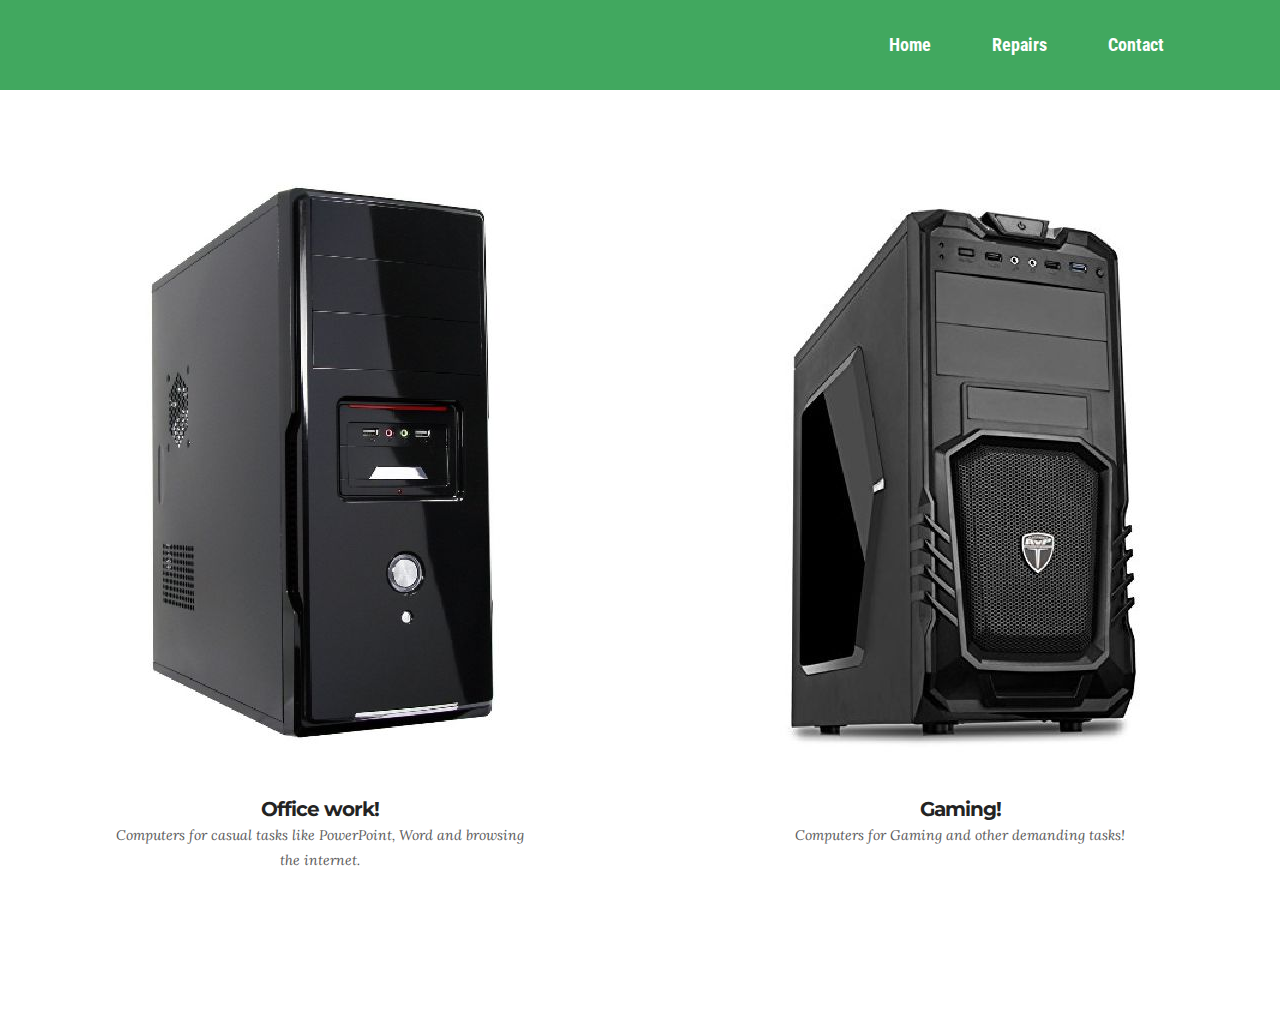
==== commit b0dc140c: "NEW TEXT" ====
--- a/Builds.html
+++ b/Builds.html
@@ -52,7 +52,7 @@
 
 </section>
 
-<section class="engine"><a rel="external" href="https://mobirise.com">best website maker software download</a></section><section class="mbr-cards mbr-section mbr-section-nopadding mbr-after-navbar" id="features3-0" style="background-color: rgb(255, 255, 255);">
+<section class="engine"><a rel="external" href="https://mobirise.com">drag and drop site creator</a></section><section class="mbr-cards mbr-section mbr-section-nopadding mbr-after-navbar" id="features3-0" style="background-color: rgb(255, 255, 255);">
 
     
 
--- a/assets/mobirise/css/mbr-additional.css
+++ b/assets/mobirise/css/mbr-additional.css
@@ -415,11 +415,14 @@
 #header1-0 .mbr-section-lead {
   font-family: 'Oxygen', sans-serif;
   font-size: 36px;
-  color: #f3c649;
+  color: #c1c1c1;
 }
 #header1-0 .mbr-section-title {
   font-size: 100px;
-  color: #cccccc;
+  color: #c1c1c1;
+}
+#header1-0 .mbr-section-lead B {
+  color: #c1c1c1;
 }
 #ext_menu-0 .hide-buttons .nav-btn {
   display: none !important;
@@ -440,11 +443,11 @@
   font-family: 'Roboto Condensed', sans-serif;
 }
 #ext_menu-0 .link {
-  font-size: 1.05rem;
+  font-size: 1.15rem;
 }
 #ext_menu-0 .dropdown-item,
 #ext_menu-0 .nav-dropdown-sm .link {
-  font-size: 1.137rem;
+  font-size: 1.245rem;
 }
 #ext_menu-0 .link:hover,
 #ext_menu-0 .dropdown-item:hover,
@@ -536,11 +539,11 @@
   font-family: 'Roboto Condensed', sans-serif;
 }
 #ext_menu-0 .link {
-  font-size: 1.05rem;
+  font-size: 1.15rem;
 }
 #ext_menu-0 .dropdown-item,
 #ext_menu-0 .nav-dropdown-sm .link {
-  font-size: 1.137rem;
+  font-size: 1.245rem;
 }
 #ext_menu-0 .link:hover,
 #ext_menu-0 .dropdown-item:hover,
@@ -599,11 +602,11 @@
   font-family: 'Roboto Condensed', sans-serif;
 }
 #ext_menu-0 .link {
-  font-size: 1.05rem;
+  font-size: 1.15rem;
 }
 #ext_menu-0 .dropdown-item,
 #ext_menu-0 .nav-dropdown-sm .link {
-  font-size: 1.137rem;
+  font-size: 1.245rem;
 }
 #ext_menu-0 .link:hover,
 #ext_menu-0 .dropdown-item:hover,
@@ -665,11 +668,11 @@
   font-family: 'Roboto Condensed', sans-serif;
 }
 #ext_menu-0 .link {
-  font-size: 1.05rem;
+  font-size: 1.15rem;
 }
 #ext_menu-0 .dropdown-item,
 #ext_menu-0 .nav-dropdown-sm .link {
-  font-size: 1.137rem;
+  font-size: 1.245rem;
 }
 #ext_menu-0 .link:hover,
 #ext_menu-0 .dropdown-item:hover,
@@ -728,11 +731,11 @@
   font-family: 'Roboto Condensed', sans-serif;
 }
 #ext_menu-0 .link {
-  font-size: 1.05rem;
+  font-size: 1.15rem;
 }
 #ext_menu-0 .dropdown-item,
 #ext_menu-0 .nav-dropdown-sm .link {
-  font-size: 1.137rem;
+  font-size: 1.245rem;
 }
 #ext_menu-0 .link:hover,
 #ext_menu-0 .dropdown-item:hover,
